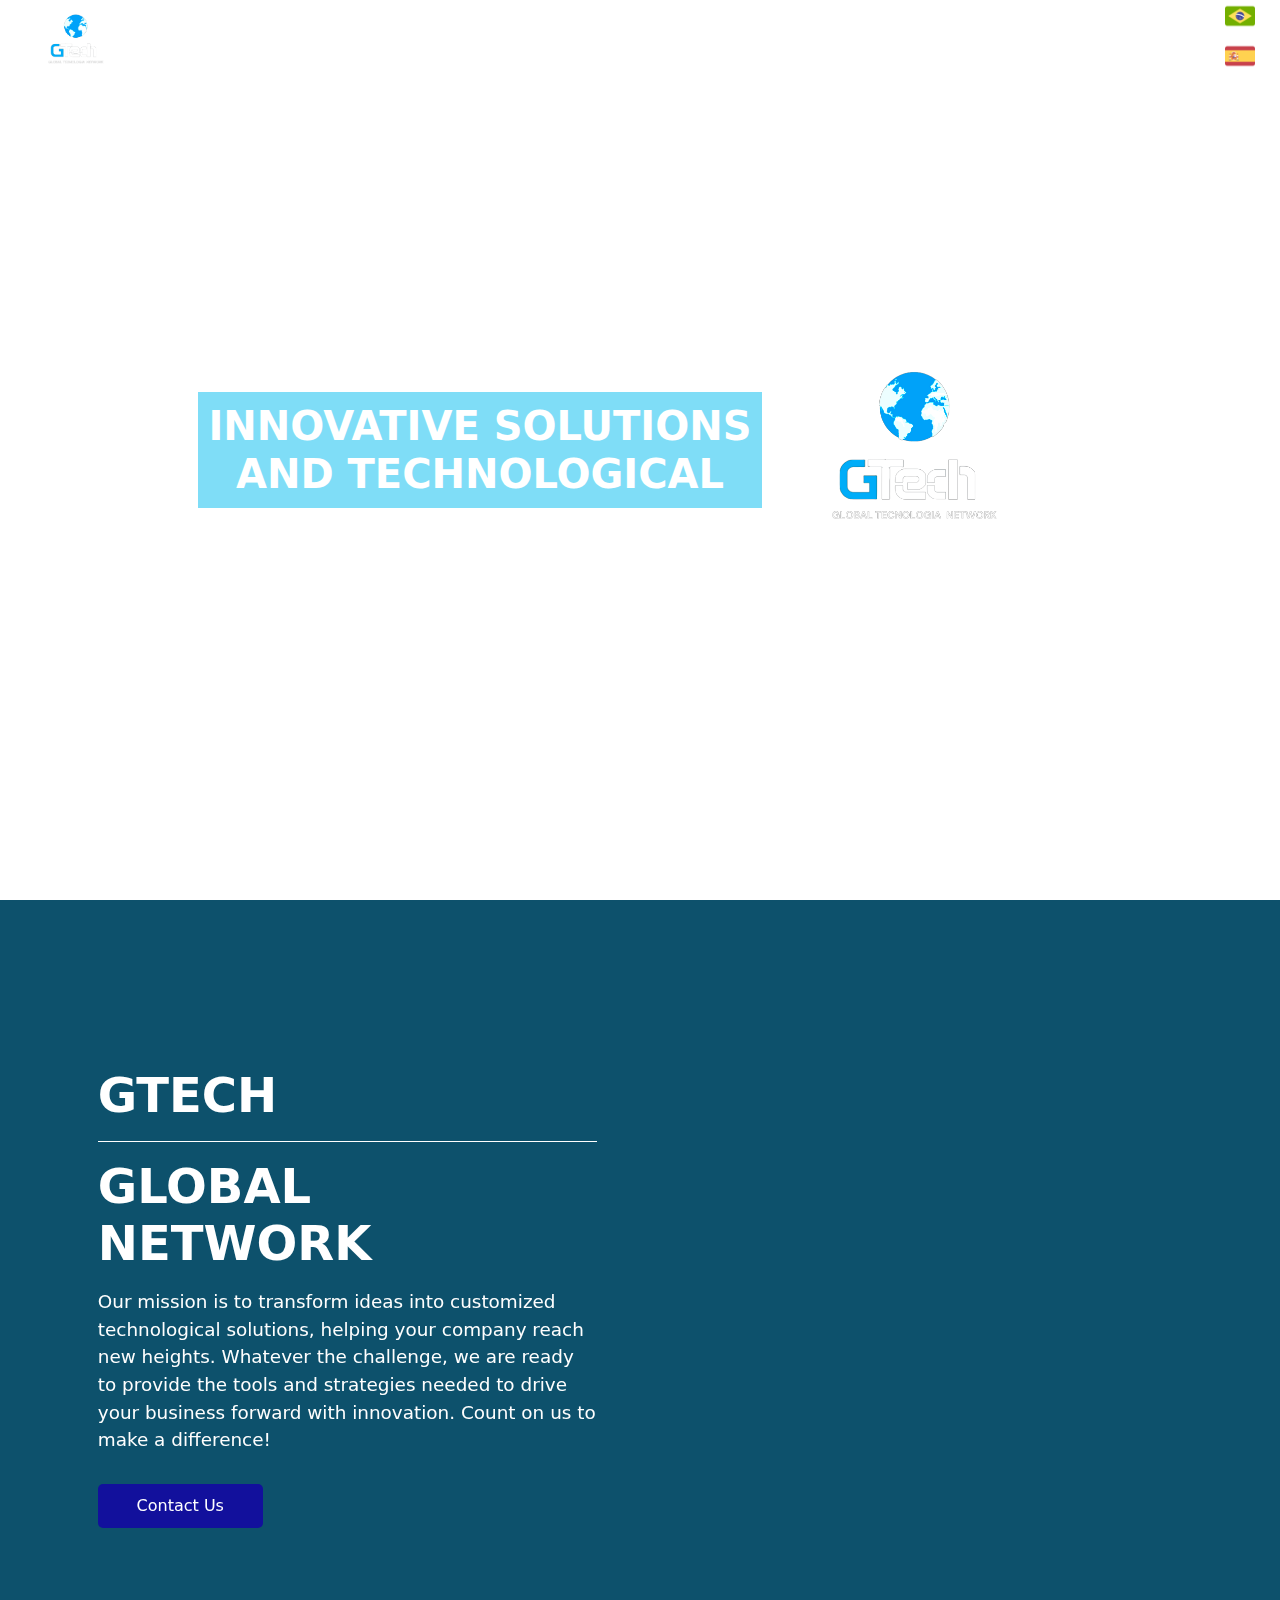
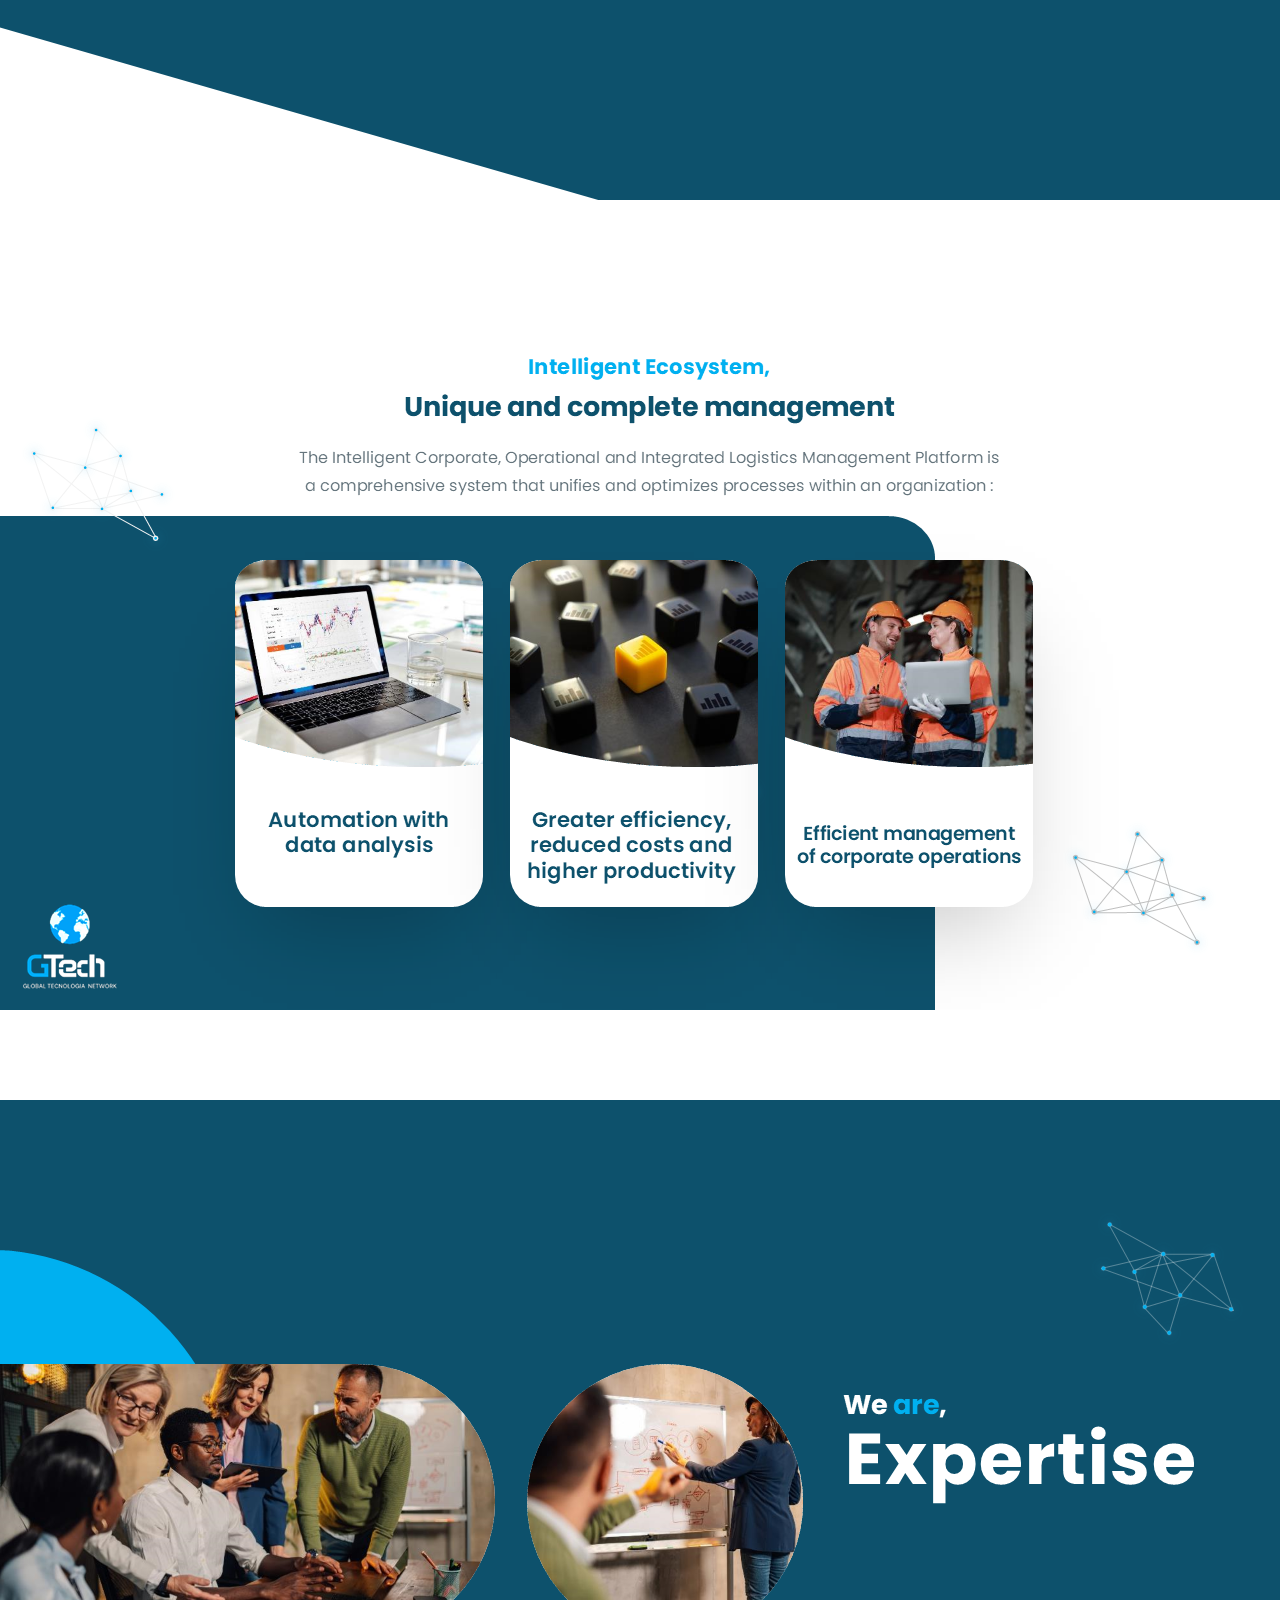
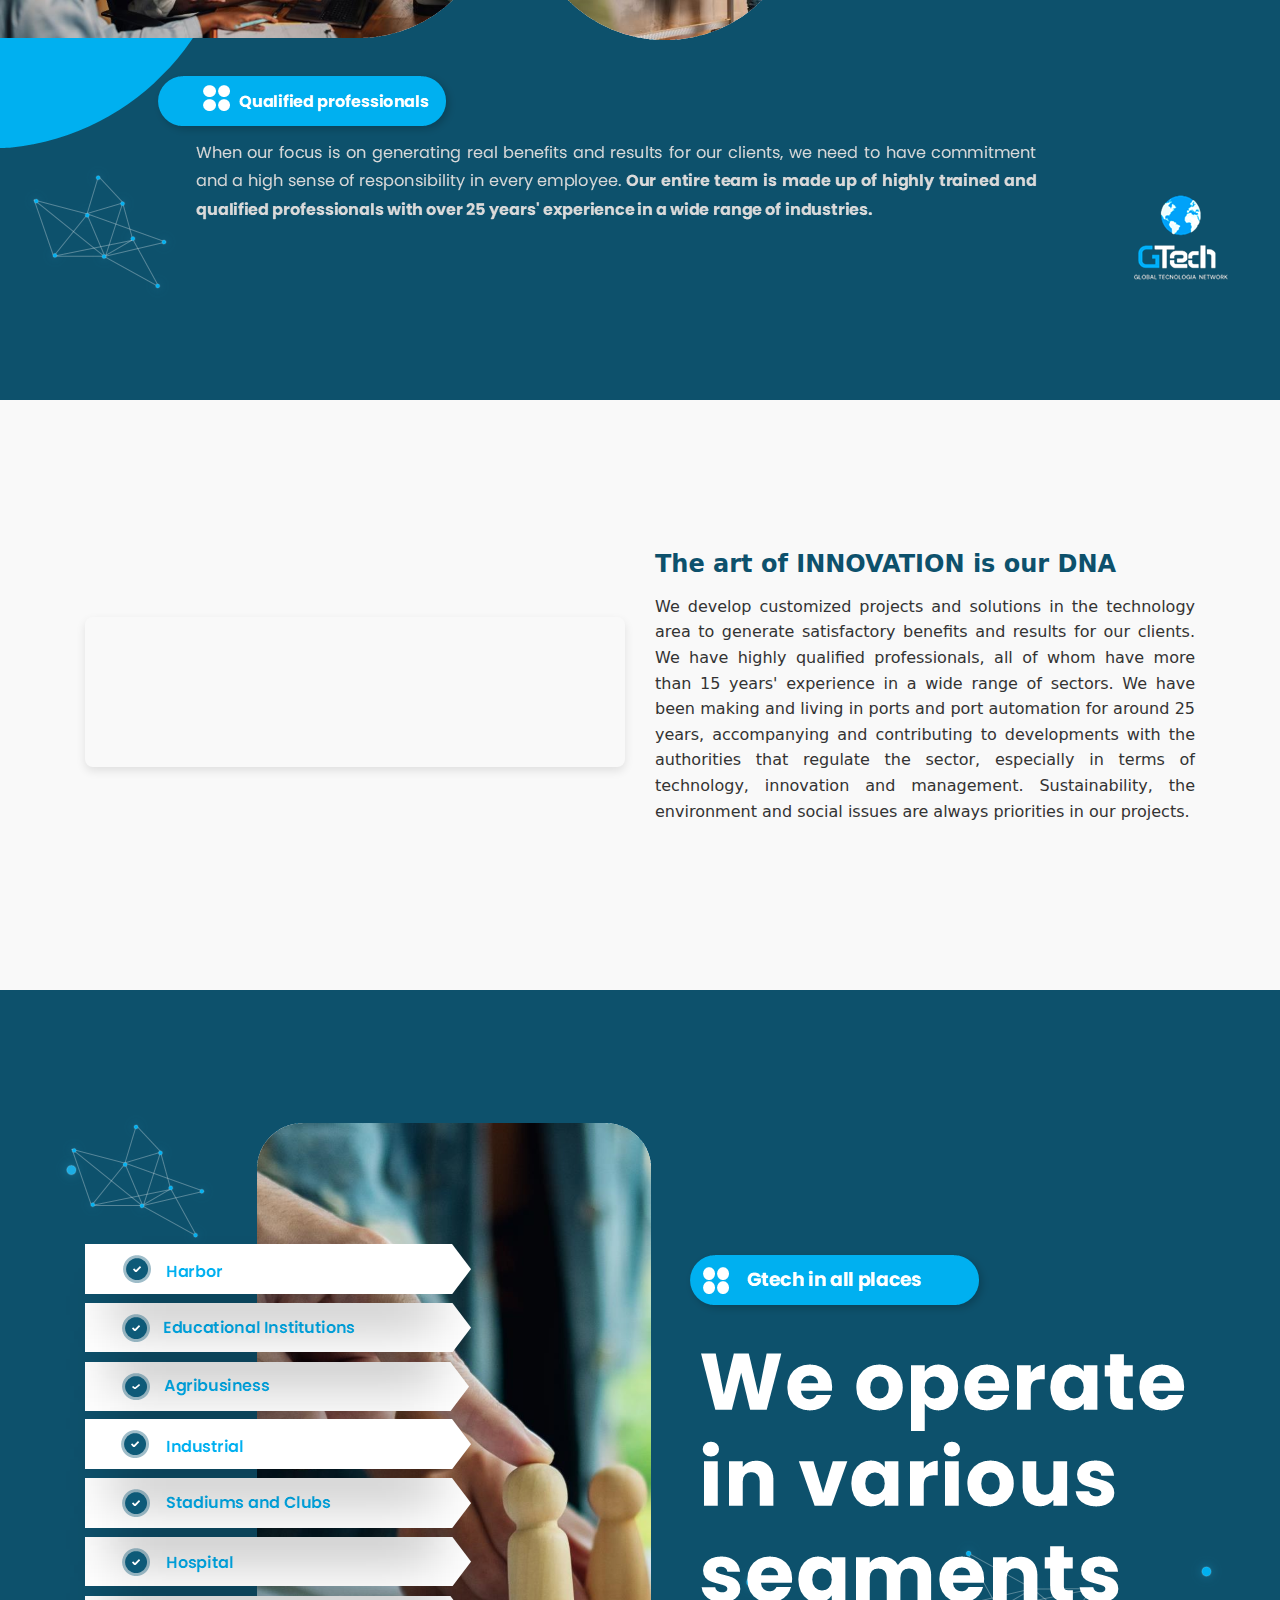
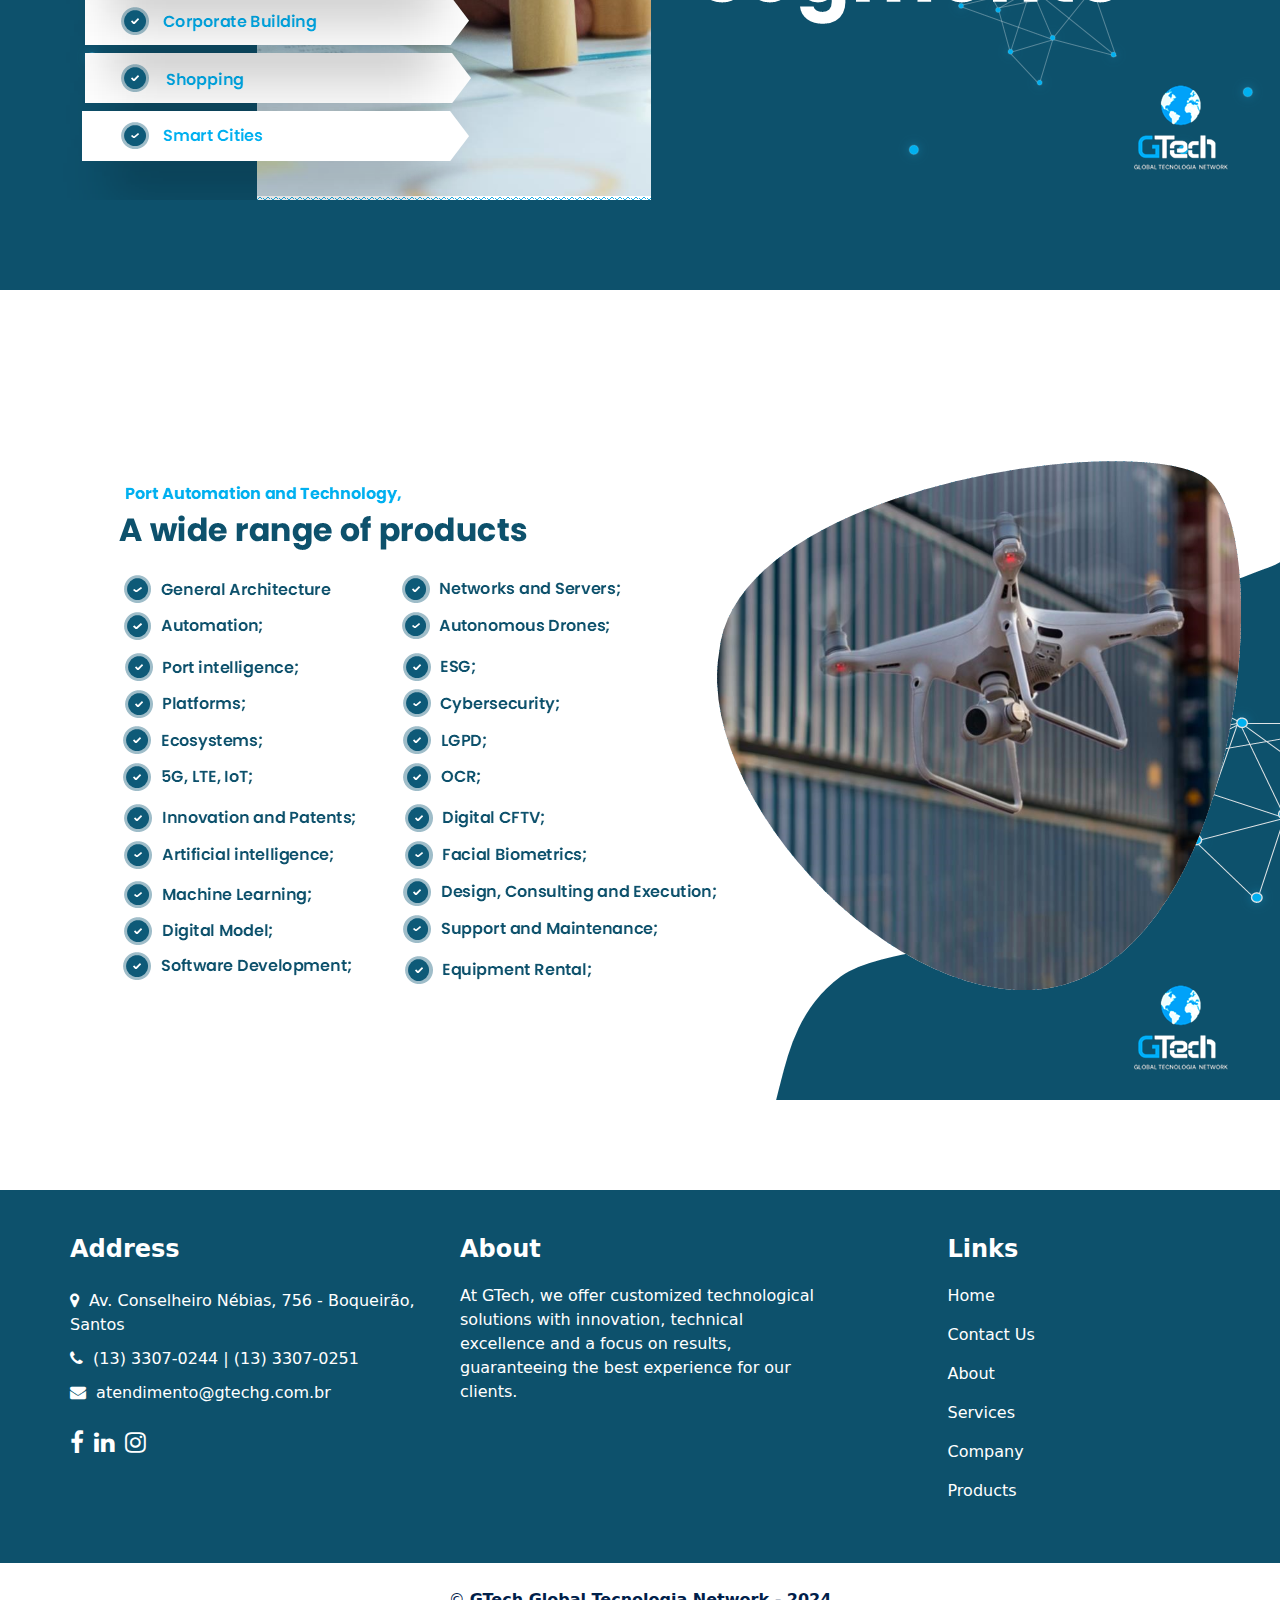
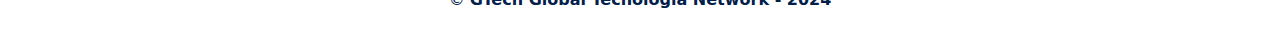
==== english.html @ e260bdde "alteraçoes" ====
<!DOCTYPE html>
<html lang="pt-br">

<head>

  <meta charset="utf-8" />
  <meta http-equiv="X-UA-Compatible" content="IE=edge" />

  <meta name="viewport" content="width=device-width, initial-scale=1, shrink-to-fit=no" />
  <meta name="keywords" content="" />
  <meta name="description" content="" />
  <meta name="author" content="" />
  <link rel="shortcut icon" href="images/favicongtech.png" type="">

  <title>GTECH - Global Netwrok </title>

  <link rel="stylesheet" type="text/css" href="css/bootstrap.css" />
  <link href="https://fonts.googleapis.com/css2?family=Roboto:wght@400;500;700;900&display=swap" rel="stylesheet">
  <link rel="stylesheet" type="text/css" href="https://cdnjs.cloudflare.com/ajax/libs/OwlCarousel2/2.3.4/assets/owl.carousel.min.css" />
  <link href="css/font-awesome.min.css" rel="stylesheet" />
  <link href="css/style-english.css" rel="stylesheet" />
  <link href="css/responsive.css" rel="stylesheet" />

</head>

<body>

  <!-- header section starts -->
<!-- end header section -->

<!-- Nova Section: Video Background -->
<section class="video_section">
  <div class="video_background">
    <!-- Aqui ficará o vídeo de fundo -->
    <video autoplay muted loop id="background-video">
      <source src="./images/back.mp4" type="video/mp4">
    </video>
  </div>
  
  <div class="content">
    <h1>INNOVATIVE SOLUTIONS <br>AND TECHNOLOGICAL</h1>
    <img src="./images/logo.png" alt="GTech" class="section-image">
  </div>
</section>

  <div class="hero_area">

    <div class="hero_bg_box">
      <div class="bg_img_box">
        <img src="./images/fundo.png" alt="">
      </div>
    </div>

    <!-- header section strats -->
    <header class="header_section">
      <div class="container-fluid">
        <nav class="navbar navbar-expand-lg custom_nav-container ">
          <a class="navbar-brand" href="index.html">
            <span>
              <img src="./images/logo.png" alt="">
            </span>
          </a>

          <button class="navbar-toggler" type="button" data-toggle="collapse" data-target="#navbarSupportedContent" aria-controls="navbarSupportedContent" aria-expanded="false" aria-label="Toggle navigation">
            <span class=""> </span>
          </button>

          <div class="collapse navbar-collapse" id="navbarSupportedContent">
            <ul class="navbar-nav">
              <li class="nav-item active">
                <a class="nav-link" href="#fale_section">Contact Us</a>
              </li>
              <li class="nav-item active">
                <a class="nav-link" href="#service_section">Services</a>
              </li>
              <li class="nav-item active">
                <a class="nav-link" href="#about_section"> About</a>
              </li>
              <li class="nav-item active">
                <a class="nav-link" href="#diferencial">Company</a>
              </li>
              <li class="nav-item active">
                <a class="nav-link" href="#produtos">Products</a>
              </li>
            </ul>

            <div class="language-switch">
              <a href="./index.html">
                <img src="./images/brazil.png" alt="English" class="flag">
              </a>
              <a href="./spain.html">
                <img src="./images/spain-flag.png" alt="Español" class="flag">
              </a>
            </div>

          </div>
        </nav>
      </div>
    </header>
    <!-- end header section -->
    <!-- slider section -->
    <section class="slider_section" id="fale_section">
      <div id="customCarousel1" class="carousel slide" data-ride="carousel">
        <div class="carousel-inner">
          <div class="carousel-item active">
            <div class="container ">
              <div class="row">
                <div class="col-md-6 ">
                  <div class="detail-box">
                    <h1>
                      GTECH <br> <hr>
                      Global Network
                    </h1>
                    <p id="sobre_empresa">
                        Our mission is to transform ideas into customized technological solutions, helping your company reach new heights. Whatever the challenge, we are ready to provide the tools and strategies needed to drive your business forward with innovation. Count on us to make a difference!
                    </p>
                    <div class="btn-box">
                      <a href="https://wa.link/zxw1xa" class="btn1">
                        Contact Us
                      </a>
                    </div>
                  </div>
                </div>
                <div class="col-md-6">
                  <div class="img-box">
                    <img src="./images/porto.png" alt="">
                  </div>
                </div>
              </div>
            </div>
          </div>
        </div>
      </div>

    </section>
    <!-- end slider section -->
  </div>


  <!-- service section -->

  <section class="service_section layout_padding" id="service_section">
    <div class="service_container" id="service_container">
      <div class="container ">
      
      </div>
    </div>
  </section>

  <!-- end service section -->


  <!-- about section -->

  <section class="about_section layout_padding" id="about_section">
    <div class="container">

    </div>
  </section>

  <!-- end about section -->

  <!-- why section -->
<!-- 
  <section class="why_section layout_padding" id="diferencial">
    <div class="container">
      <div class="heading_container heading_center">
        <h2>
          Diferenciais da Nossa <span>Empresa</span>
        </h2>
      </div>
      <div class="why_container">
        <div class="box">
          <div class="img-box">
            <img src="./images/w1.png" alt="">
          </div>
          <div class="detail-box">
            <h5>
              Expertise em Gerenciamento
            </h5>
            <p>
              Na Gtech, nosso foco é a excelência em gerenciamento de projetos. Com anos de experiência, 
              garantimos que cada etapa do processo seja realizada com eficiência, 
              alcançando resultados assertivos e entregas pontuais para o sucesso dos nossos clientes.
            </p>
          </div>
        </div>
        <div class="box">
          <div class="img-box">
            <img src="./images/w2.png" alt="">
          </div>
          <div class="detail-box">
            <h5>
              Segurança nos Dados
            </h5>
            <p>
              A proteção das informações é uma prioridade em todos os nossos serviços. Utilizamos as mais avançadas tecnologias e práticas de segurança, garantindo a integridade e a confidencialidade dos dados dos nossos clientes, sempre em conformidade com as regulamentações de privacidade.
            </p>
          </div>
        </div>
        <div class="box">
          <div class="img-box">
            <img src="./images/w3.png" alt="">
          </div>
          <div class="detail-box">
            <h5>
              Escalabilidade Garantida

            </h5>
            <p>
              Nossas soluções são desenvolvidas com foco no crescimento do seu negócio. Oferecemos infraestrutura robusta e escalável, permitindo que sua empresa se adapte rapidamente às mudanças e cresça de forma segura e eficiente, sem comprometer a performance.
            </p>
          </div>
        </div>
        <div class="box">
          <div class="img-box">
            <img src="./images/w4.png" alt="">
          </div>
          <div class="detail-box">
            <h5>
              Equipe de Consultores Capacitados
            </h5>
            <p>
              Contamos com uma equipe de consultores altamente qualificados, 
              especialistas em diversas áreas de tecnologia e inovação. 
              Estamos preparados para oferecer as melhores orientações e estratégias personalizadas para atender às necessidades específicas do seu negócio.
             </p>
          </div>
        </div>
      </div>
    </div>
  </section> -->

  <section class="grid_section" id="diferencial">
    <div class="container">
      <div class="grid">
        <!-- Coluna 1: Vídeo -->
        <div class="grid_item video">
          <video autoplay muted loop>
            <source src="./images/porto1_semaudio.mp4" type="video/mp4">
            Seu navegador não suporta vídeos.
          </video>
        </div>
        
        <!-- Coluna 2: Texto -->
        <div class="grid_item texto">
          <h2>The art of INNOVATION is our DNA</h2>
          <p class="desktop-text">
            We develop customized projects and solutions in the technology area to 
            generate satisfactory benefits and results for our clients. 
            We have highly qualified professionals, all of whom have more than 15 years' 
            experience in a wide range of sectors. We have been making and living in ports and 
            port automation for around 25 years, accompanying and contributing to developments 
            with the authorities that regulate the sector, especially in terms of technology, 
            innovation and management. Sustainability, the environment and social issues are always priorities in our projects.
          </p>
          <div class="mobile-text">
            <p>Desenvolvemos projetos e soluções customizadas na área de tecnologia para gerar benefícios e resultados satisfatórios para nossos clientes. </p>
            <p>Fazemos e vivemos porto e automação portuária há cerca de 25 anos acompanhando e contribuindo com as autoridades que regulamentam o setor para a evolução, 
              principalmente em tecnologia, inovação e gestão.</p>
          </div>
        </div>
      </div>
    </div>
  </section>
  

  <!-- end why section -->

  <!-- team section -->
  <section class="team_section layout_padding" id="produtos">
    <div class="container-fluid">
      

    </div>
  </section>
  <!-- end team section -->


  <!-- client section -->

  <section class="client_section layout_padding">
    <div class="container">
      
    </div>
  </section>

  <!-- end client section -->


  <!-- info section -->

  <section class="info_section layout_padding2">
    <div class="container">
      <div class="row">
        <div class="col-md-6 col-lg-4 info_col">
          <div class="info_contact">
            <h4>
              Address
            </h4>
            <div class="contact_link_box">
                <a>
                <i class="fa fa-map-marker" aria-hidden="true"></i>
                <span>
                  Av. Conselheiro Nébias, 756 - Boqueirão, Santos
                </span>
                </a>
                <a>
                <i class="fa fa-phone" aria-hidden="true"></i>
                <span>
                  (13) 3307-0244 | (13) 3307-0251
                </span>
                </a>
                <a href="mailto:atendimento@gtechg.com.br">
                <i class="fa fa-envelope" aria-hidden="true"></i>
                <span>
                  atendimento@gtechg.com.br
                </span>
                </a>
            </div>
          </div>
          <div class="info_social">
            <a href="https://m.facebook.com/GtechTecnologia2021">
              <i class="fa fa-facebook" aria-hidden="true"></i>
            </a>
            <a href="https://br.linkedin.com/in/gtech-global-teconologia-network-943344203">
              <i class="fa fa-linkedin" aria-hidden="true"></i>
            </a>
            <a href="">
              <i class="fa fa-instagram" aria-hidden="true"></i>
            </a>
          </div>
        </div>
        <div class="col-md-6 col-lg-4 info_col">
          <div class="info_detail">
            <h4>
              About
            </h4>
            <p>
                At GTech, we offer customized technological solutions with innovation, technical excellence and a focus on results, guaranteeing the best experience for our clients.
            </p>
          </div>
        </div>
        <div class="col-md-6 col-lg-2 mx-auto info_col">
          <div class="info_link_box">
            <h4>
              Links
            </h4>
            <div class="info_links">
              <a class="active" href="">
                Home
              </a>
              <a class="" href="#fale_section">
                Contact Us
              </a>
              <a class="" href="#about_section">
                About
              </a>
              <a class="" href="#service_section">
                Services
              </a>
              <a class="" href="#diferencial">
                Company
              </a>
              <a class="" href="#produtos">
                Products
              </a>
            </div>
          </div>
        </div>
      </div>
    </div>
  </section>

  <!-- end info section -->

  <!-- footer section -->
  <section class="footer_section">
    <div class="container">
      <p>
        &copy; <b>GTech Global Tecnologia Network - 2024</b>
      </p>
    </div>
  </section>

  <script type="text/javascript" src="js/jquery-3.4.1.min.js"></script>
  <script src="https://cdn.jsdelivr.net/npm/popper.js@1.16.0/dist/umd/popper.min.js" integrity="sha384-Q6E9RHvbIyZFJoft+2mJbHaEWldlvI9IOYy5n3zV9zzTtmI3UksdQRVvoxMfooAo" crossorigin="anonymous">
  </script>
  <script type="text/javascript" src="js/bootstrap.js"></script>
  <script type="text/javascript" src="https://cdnjs.cloudflare.com/ajax/libs/OwlCarousel2/2.3.4/owl.carousel.min.js">
  </script>
  <script type="text/javascript" src="js/custom.js"></script>
  <script src="https://maps.googleapis.com/maps/api/js?key=AIzaSyCh39n5U-4IoWpsVGUHWdqB6puEkhRLdmI&callback=myMap">
  </script>

<script>
  document.addEventListener("DOMContentLoaded", function () {
    const header = document.querySelector(".header_section");
    const videoSection = document.querySelector(".video_section");

    window.addEventListener("scroll", function () {
      const videoBottom = videoSection.offsetTop + videoSection.offsetHeight;
      const scrollPosition = window.scrollY;

      if (scrollPosition > videoBottom) {
        header.classList.add("scrolled"); // Adiciona fundo azul
      } else {
        header.classList.remove("scrolled"); // Retorna para o fundo transparente
      }
    });
  });
</script>


</body>

</html>
---- css/style-english.css ----
* {
    scroll-behavior: smooth;
  }
  
  hr{
    border-color: white;
  }
  
  #sobre_empresa{
    font-size: 115%;
  }
  
  .why_section .box {
    display: flex;
    align-items: center;
    margin-bottom: 30px;
  }
  
  .why_section .img-box {
    flex: 1;
    padding-right: 20px;
    display: flex;
    justify-content: center;
    align-items: center;
  }
  
  .why_section .img-box img {
    width: 150px; /* Defina um tamanho fixo para as imagens */
    height: 150px; /* Mesma altura para manter proporção */
    border-radius: 50%; /* Mantém as imagens circulares */
    object-fit: cover; /* Garante que a imagem seja cortada proporcionalmente no círculo */
  }
  
  .why_section .detail-box {
    flex: 2; /* O texto ocupa mais espaço que a imagem */
  }
  
  .why_section .box:nth-child(even) {
    flex-direction: row-reverse; /* Inverte a posição para itens pares */
  }
  
  @media (max-width: 768px) {
    .why_section .box {
        flex-direction: column;
        text-align: center;
    }
    
    .why_section .box:nth-child(even) {
        flex-direction: column; /* Remove a inversão no mobile */
    }
  
    .why_section .img-box {
        padding-right: 0;
        margin-bottom: 20px;
    }
  }
  
  
  .client_section {
    background-image: url('https://felipegigante.github.io/Site-Gtech/images/english/Slide5.PNG');
    background-size: contain;
    background-position: center;
    background-repeat: no-repeat;
    width: 100%;
    height: 100vh; /* Ajuste a altura conforme necessário */
    display: flex;
    justify-content: center;
    align-items: center;
  }
  
  .about_section {
    background-image: url('https://felipegigante.github.io/Site-Gtech/images/english/Slide2.PNG');
    background-size: contain;
    background-position: center;
    background-repeat: no-repeat;
    width: 100%;
    height: 100vh; /* Ajuste a altura conforme necessário */
    display: flex;
    justify-content: center;
    align-items: center;
  }
  
  .service_section{
    background-image: url('https://felipegigante.github.io/Site-Gtech/images/english/Slide6.PNG');
    background-size: contain;
    background-position: center;
    background-repeat: no-repeat;
    width: 100%;
    height: 100vh; /* Ajuste a altura conforme necessário */
    display: flex;
    justify-content: center;
    align-items: center;
  }
  
  .team_section{
    background-image: url('https://felipegigante.github.io/Site-Gtech/images/english/Slide4.PNG');
    background-size: contain;
    background-position: center;
    background-repeat: no-repeat;
    width: 100%;
    height: 100vh; /* Ajuste a altura conforme necessário */
    display: flex;
    justify-content: center;
    align-items: center;
  }
  
  @media (max-width: 768px) {
    .client_section {
        height: 50vh; /* Ajuste a altura para dispositivos móveis, se necessário */
    }
    .about_section {
      height: 50vh; /* Ajuste a altura para dispositivos móveis, se necessário */
    }
    .service_section {
      height: 50vh; /* Ajuste a altura para dispositivos móveis, se necessário */
    }
    .team_section {
      height: 50vh; /* Ajuste a altura para dispositivos móveis, se necessário */
    }
    .img-box img{
      display: none
    }
  }
  
  
  @import url("https://fonts.googleapis.com/css2?family=Lato:wght@400;700&family=Open+Sans:wght@300;400;600;700&display=swap");
  body {
    font-family: system-ui, -apple-system, BlinkMacSystemFont, 'Segoe UI', Roboto, Oxygen, Ubuntu, Cantarell, 'Open Sans', 'Helvetica Neue', sans-serif;
    color: #0c0c0c;
    background-color: #ffffff;
    overflow-x: hidden;
    scroll-behavior: smooth;
  }
  
  .layout_padding {
    padding: 90px 0;
  }
  
  .layout_padding2 {
    padding: 75px 0;
  }
  
  .layout_padding2-top {
    padding-top: 75px;
  }
  
  .layout_padding2-bottom {
    padding-bottom: 75px;
  }
  
  .layout_padding-top {
    padding-top: 90px;
  }
  
  .layout_padding-bottom {
    padding-bottom: 90px;
  }
  
  .heading_container {
    display: -webkit-box;
    display: -ms-flexbox;
    display: flex;
    -webkit-box-orient: vertical;
    -webkit-box-direction: normal;
        -ms-flex-direction: column;
            flex-direction: column;
    -webkit-box-align: start;
        -ms-flex-align: start;
            align-items: flex-start;
  }
  
  .heading_container h2 {
    position: relative;
    font-weight: bold;
    margin-bottom: 0;
  }
  
  .heading_container h2 span {
    color: #00bbf0;
  }
  
  .heading_container p {
    margin-top: 10px;
    margin-bottom: 0;
  }
  
  .heading_container.heading_center {
    -webkit-box-align: center;
        -ms-flex-align: center;
            align-items: center;
    text-align: center;
  }
  
  a,
  a:hover,
  a:focus {
    text-decoration: none;
  }
  
  a:hover,
  a:focus {
    color: initial;
  }
  
  .btn,
  .btn:focus {
    outline: none !important;
    -webkit-box-shadow: none;
            box-shadow: none;
  }
  
  /*header section*/
  .hero_area {
    position: relative;
    min-height: 100vh;
    display: -webkit-box;
    display: -ms-flexbox;
    display: flex;
    -webkit-box-orient: vertical;
    -webkit-box-direction: normal;
        -ms-flex-direction: column;
            flex-direction: column;
  }
  
  .hero_area .hero_bg_box {
    position: absolute;
    top: 0;
    left: 0;
    width: 100%;
    height: 100%;
    display: -webkit-box;
    display: -ms-flexbox;
    display: flex;
    -webkit-box-pack: center;
        -ms-flex-pack: center;
            justify-content: center;
    -webkit-box-align: end;
        -ms-flex-align: end;
            align-items: flex-end;
    overflow: hidden;
    z-index: -1;
  }
  
  .hero_area .hero_bg_box .bg_img_box {
    min-width: 100%;
    min-height: 100%;
  }
  
  .hero_area .hero_bg_box img {
    min-width: 100%;
    min-height: 100%;
  }
  
  .sub_page .hero_area {
    min-height: auto;
    background: linear-gradient(130deg, #0D516C, #0D516C);
  }
  
  .sub_page .hero_area .hero_bg_box {
    display: none;
  }
  
  .header_section {
    padding: 15px 0;
  }
  
  .header_section .container-fluid {
    padding-right: 25px;
    padding-left: 25px;
  }
  
  /* Estilização das bandeirinhas */
  .language-switch {
    display: flex;
    flex-direction: column; /* Coloca as bandeiras uma em cima da outra */
    align-items: center;    /* Centraliza horizontalmente */
    margin-left: 20px;      /* Espaçamento da lista de navegação */
  }
  
  .language-switch .flag {
    width: 30px;      /* Define o tamanho das bandeiras */
    height: auto;     /* Mantém a proporção da imagem */
    margin-bottom: 10px; /* Espaçamento entre as bandeiras */
    cursor: pointer;  /* Indica que é clicável */
    transition: transform 0.3s ease;
  }
  
  .language-switch .flag:hover {
    transform: scale(1.1); /* Efeito de zoom ao passar o mouse */
  }
  
  
  .navbar-brand span {
    font-weight: bold;
    font-size: 24px;
    color: #ffffff;
  }
  
  .custom_nav-container {
    padding: 0;
  }
  
  .custom_nav-container .navbar-nav {
    margin-left: auto;
  }
  
  .custom_nav-container .navbar-nav .nav-item .nav-link {
    padding: 5px 20px;
    color: #ffffff;
    text-align: center;
    text-transform: uppercase;
    border-radius: 5px;
    -webkit-transition: all 0.3s;
    transition: all 0.3s;
  }
  
  .custom_nav-container .navbar-nav .nav-item:hover .nav-link, .custom_nav-container .navbar-nav .nav-item.active .nav-link {
    color: #00bbf0;
  }
  
  .custom_nav-container .navbar-nav .nav-item.active .nav-link {
    font-weight: 600;
  }
  
  .custom_nav-container .nav_search-btn {
    width: 35px;
    height: 35px;
    padding: 0;
    border: none;
    color: #ffffff;
  }
  
  .custom_nav-container .nav_search-btn:hover {
    color: #00bbf0;
  }
  
  .custom_nav-container .navbar-toggler {
    outline: none;
  }
  
  .custom_nav-container .navbar-toggler {
    padding: 0;
    width: 37px;
    height: 42px;
    -webkit-transition: all 0.3s;
    transition: all 0.3s;
  }
  
  .custom_nav-container .navbar-toggler span {
    display: block;
    width: 35px;
    height: 4px;
    background-color: #ffffff;
    margin: 7px 0;
    -webkit-transition: all 0.3s;
    transition: all 0.3s;
    position: relative;
    border-radius: 5px;
    transition: all 0.3s;
  }
  
  .custom_nav-container .navbar-toggler span::before, .custom_nav-container .navbar-toggler span::after {
    content: "";
    position: absolute;
    left: 0;
    height: 100%;
    width: 100%;
    background-color: #ffffff;
    top: -10px;
    border-radius: 5px;
    -webkit-transition: all 0.3s;
    transition: all 0.3s;
  }
  
  .custom_nav-container .navbar-toggler span::after {
    top: 10px;
  }
  
  .custom_nav-container .navbar-toggler[aria-expanded="true"] {
    -webkit-transform: rotate(360deg);
            transform: rotate(360deg);
  }
  
  .custom_nav-container .navbar-toggler[aria-expanded="true"] span {
    -webkit-transform: rotate(45deg);
            transform: rotate(45deg);
  }
  
  .custom_nav-container .navbar-toggler[aria-expanded="true"] span::before, .custom_nav-container .navbar-toggler[aria-expanded="true"] span::after {
    -webkit-transform: rotate(90deg);
            transform: rotate(90deg);
    top: 0;
  }
  
  /*end header section*/
  /* slider section */
  .slider_section {
    -webkit-box-flex: 1;
        -ms-flex: 1;
            flex: 1;
    display: -webkit-box;
    display: -ms-flexbox;
    display: flex;
    -webkit-box-align: center;
        -ms-flex-align: center;
            align-items: center;
    position: relative;
    padding: 45px 0 145px 0;
    scroll-behavior: smooth;
  }
  
  .slider_section .row {
    -webkit-box-align: center;
        -ms-flex-align: center;
            align-items: center;
  }
  
  .slider_section #customCarousel1 {
    width: 100%;
    position: unset;
  }
  
  .slider_section .detail-box {
    color: #0D516C;
    padding: 5%;
  }
  
  .slider_section .detail-box h1 {
    font-size: 3rem;
    font-weight: bold;
    text-transform: uppercase;
    margin-bottom: 15px;
    color: #ffffff;
  }
  
  .slider_section .detail-box p {
    color: #fefefe;
    font-size: 14px;
  }
  
  .slider_section .detail-box .btn-box {
    display: -webkit-box;
    display: -ms-flexbox;
    display: flex;
    margin: 0 -5px;
    margin-top: 25px;
  }
  
  .slider_section .detail-box .btn-box a {
    margin: 5px;
    text-align: center;
    width: 165px;
  }
  
  .slider_section .detail-box .btn-box .btn1 {
    display: inline-block;
    padding: 10px 15px;
    background-color: #12109c;
    color: #ffffff;
    border-radius: 5px;
    -webkit-transition: all 0.3s;
    transition: all 0.3s;
    border: none;
  }
  
  .slider_section .detail-box .btn-box .btn1:hover {
    background-color: #007fa4;
  }
  
  .slider_section .detail-box .btn-box .btn2 {
    display: inline-block;
    padding: 10px 15px;
    background-color: #000000;
    color: #ffffff;
    border-radius: 0;
    -webkit-transition: all 0.3s;
    transition: all 0.3s;
    border: none;
  }
  
  .slider_section .detail-box .btn-box .btn2:hover {
    background-color: black;
  }
  
  .slider_section .img-box {
    margin: 45px 0;
  }
  
  .slider_section .img-box img {
    width: 90%;
  }
  
  @-webkit-keyframes upDown {
    0% {
      -webkit-transform: translateY(-45px);
              transform: translateY(-45px);
    }
    50% {
      -webkit-transform: translateY(45px);
              transform: translateY(45px);
    }
    100% {
      -webkit-transform: translateY(-45px);
              transform: translateY(-45px);
    }
  }
  
  @keyframes upDown {
    0% {
      -webkit-transform: translateY(-45px);
              transform: translateY(-45px);
    }
    50% {
      -webkit-transform: translateY(45px);
              transform: translateY(45px);
    }
    100% {
      -webkit-transform: translateY(-45px);
              transform: translateY(-45px);
    }
  }
  
  .slider_section .carousel-indicators {
    position: unset;
    margin: 0;
    -webkit-box-pack: center;
        -ms-flex-pack: center;
            justify-content: center;
    -webkit-box-align: center;
        -ms-flex-align: center;
            align-items: center;
  }
  
  .slider_section .carousel-indicators li {
    background-color: #ffffff;
    width: 12px;
    height: 12px;
    border-radius: 100%;
    opacity: 1;
  }
  
  .slider_section .carousel-indicators li.active {
    width: 20px;
    height: 20px;
    background-color: #00bbf0;
  }
  
  .service_section {
    position: relative;
    scroll-behavior: smooth;
  }
  
  .service_section .box {
    display: -webkit-box;
    display: -ms-flexbox;
    display: flex;
    -webkit-box-orient: vertical;
    -webkit-box-direction: normal;
        -ms-flex-direction: column;
            flex-direction: column;
    -webkit-box-align: center;
        -ms-flex-align: center;
            align-items: center;
    text-align: center;
    margin-top: 45px;
    background-color: #f8f8f9;
    padding: 20px;
    border-radius: 5px;
  }
  
  .service_section .box .img-box {
    display: -webkit-box;
    display: -ms-flexbox;
    display: flex;
    -webkit-box-pack: center;
        -ms-flex-pack: center;
            justify-content: center;
    -webkit-box-align: start;
        -ms-flex-align: start;
            align-items: flex-start;
    width: 125px;
    min-width: 75px;
    height: 75px;
    margin-bottom: 15px;
  }
  
  .service_section .box .img-box img {
    max-width: 100%;
    max-height: 100%;
    -webkit-transition: all 0.3s;
    transition: all 0.3s;
  }
  
  .service_section .box .detail-box h5 {
    font-weight: bold;
    text-transform: uppercase;
  }
  
  .service_section .box .detail-box a {
    color: #0D516C;
    font-weight: 600;
  }
  
  .service_section .box .detail-box a:hover {
    color: #00bbf0;
  }
  
  .service_section .btn-box {
    display: -webkit-box;
    display: -ms-flexbox;
    display: flex;
    -webkit-box-pack: center;
        -ms-flex-pack: center;
            justify-content: center;
    margin-top: 45px;
  }
  
  .service_section .btn-box a {
    display: inline-block;
    padding: 10px 45px;
    background-color: #00bbf0;
    color: #ffffff;
    border-radius: 0;
    -webkit-transition: all 0.3s;
    transition: all 0.3s;
    border: none;
  }
  
  .service_section .btn-box a:hover {
    background-color: #007fa4;
  }
  
  .about_section {
    background-color: #0D516C;
    color: #ffffff;
  }
  
  .about_section .heading_container {
    margin-bottom: 45px;
  }
  
  .about_section .row {
    -webkit-box-align: center;
        -ms-flex-align: center;
            align-items: center;
  }
  
  .about_section .img-box img {
    max-width: 100%;
  }
  
  .about_section .detail-box h3 {
    font-weight: bold;
  }
  
  .about_section .detail-box p {
    margin-top: 15px;
  }
  
  .about_section .detail-box a {
    display: inline-block;
    padding: 10px 45px;
    background-color: #00bbf0;
    color: #ffffff;
    border-radius: 0px;
    -webkit-transition: all 0.3s;
    transition: all 0.3s;
    border: none;
    margin-top: 15px;
  }
  
  .about_section .detail-box a:hover {
    background-color: #007fa4;
  }
  
  .why_section {
    padding: 60px 0;
    background-color: #f8f9fa; /* Cor de fundo sutil para destacar a seção */
  }
  
  .why_section .container {
    max-width: 1200px; /* Limita a largura do conteúdo */
    margin: 0 auto; /* Centraliza a caixa no meio da tela */
    padding: 40px;
    background-color: #ffffff; /* Fundo branco para o conteúdo da caixa */
    border-radius: 10px; /* Borda arredondada para um visual moderno */
    box-shadow: 0 4px 8px rgba(0, 0, 0, 0.1); /* Sombra leve para destacar a caixa */
  }
  
  .why_section .box {
    display: flex;
    align-items: center;
    justify-content: space-between; /* Distribui uniformemente os itens */
    margin-bottom: 30px;
    width: 100%; /* Garante que as boxes ocupem toda a largura disponível */
    padding: 20px; /* Espaçamento interno */
    border-bottom: 1px solid #e0e0e0; /* Linha sutil entre os itens */
  }
  
  .why_section .img-box {
    flex: 1;
    display: flex;
    justify-content: center;
    align-items: center;
    padding-right: 20px;
  }
  
  .why_section .img-box img {
    width: 150px;
    height: 150px;
    border-radius: 50%;
    object-fit: contain;
  }
  
  .why_section .detail-box {
    flex: 2;
    padding: 0 15px;
    text-align: left;
  }
  
  .why_section .box:nth-child(even) {
    flex-direction: row-reverse;
  }
  
  @media (max-width: 768px) {
    .why_section .box {
        flex-direction: column;
        text-align: center;
    }
    
    .why_section .box:nth-child(even) {
        flex-direction: column;
    }
  
    .why_section .img-box img {
        width: 100px;
        height: 100px;
    }
  
    .why_section .detail-box {
        text-align: center;
    }
  }
  
  
  /*team section */
  .team_section {
    text-align: center;
    background-color: #0D516C;
    color: #ffffff;
  }
  
  .team_section .heading_container {
    -webkit-box-pack: center;
        -ms-flex-pack: center;
            justify-content: center;
  }
  
  .team_section .team_container {
    padding: 0 15px;
  }
  
  .team_section .team_container .box {
    padding: 35px 0 0 0;
    border-radius: 5px;
    overflow: hidden;
    -webkit-transition: all .1s;
    transition: all .1s;
    margin-top: 45px;
    background: -webkit-gradient(linear, left top, left bottom, from(#002759), to(#002b64));
    background: linear-gradient(to bottom, #002759, #002b64);
  }
  
  .team_section .team_container .box .img-box {
    display: -webkit-box;
    display: -ms-flexbox;
    display: flex;
    -webkit-box-pack: center;
        -ms-flex-pack: center;
            justify-content: center;
    -webkit-box-align: center;
        -ms-flex-align: center;
            align-items: center;
  }
  
  .team_section .team_container .box .img-box img {
    width: 120px;
    border-radius: 100%;
    border: 5px solid #ffffff;
  }
  
  .team_section .team_container .box .detail-box {
    margin: 25px 0;
  }
  
  .team_section .team_container .box .detail-box h5 {
    color: #00bbf0;
    font-weight: 600;
    position: relative;
  }
  
  .team_section .team_container .box .social_box {
    padding: 10px 45px 20px 45px;
    display: -webkit-box;
    display: -ms-flexbox;
    display: flex;
    -webkit-box-pack: justify;
        -ms-flex-pack: justify;
            justify-content: space-between;
  }
  
  .team_section .team_container .box .social_box a {
    color: #ffffff;
    font-size: 22px;
  }
  
  .team_section .team_container .box .social_box a:hover {
    color: #00bbf0;
  }
  
  /*team section end*/
  /* client section start */
  .client_section .heading_container {
    margin-bottom: 30px;
    background-image: url("https://felipegigante.github.io/Site-Gtech/images/english/Slide5.PNG");
  }
  
  .client_section .box {
    display: -webkit-box;
    display: -ms-flexbox;
    display: flex;
    -webkit-box-orient: vertical;
    -webkit-box-direction: normal;
        -ms-flex-direction: column;
            flex-direction: column;
    margin: 15px;
  }
  
  .client_section .box .img-box {
    position: relative;
    display: -webkit-box;
    display: -ms-flexbox;
    display: flex;
    -webkit-box-pack: center;
        -ms-flex-pack: center;
            justify-content: center;
    -webkit-box-align: center;
        -ms-flex-align: center;
            align-items: center;
    width: 100px;
    margin-bottom: -50px;
    margin-left: 25px;
    position: relative;
  }
  
  .client_section .box .img-box img {
    border-radius: 100%;
  }
  
  .client_section .box .client_id {
    display: -webkit-box;
    display: -ms-flexbox;
    display: flex;
    -webkit-box-pack: justify;
        -ms-flex-pack: justify;
            justify-content: space-between;
  }
  
  .client_section .box .client_id .client_info h6 {
    font-weight: 600;
    margin-bottom: 5px;
  }
  
  .client_section .box .client_id .client_info p {
    margin-bottom: 0;
    font-size: 15px;
    font-size: 14px;
    margin-bottom: 10px;
  }
  
  .client_section .box .detail-box {
    background-color: #ffffff;
    -webkit-box-shadow: 0 0 15px 0 rgba(0, 0, 0, 0.15);
            box-shadow: 0 0 15px 0 rgba(0, 0, 0, 0.15);
    padding: 75px 25px 25px 25px;
  }
  
  .client_section .box .detail-box i {
    color: #0D516C;
    margin-bottom: 10px;
  }
  
  .client_section .owl-carousel .owl-nav {
    display: -webkit-box;
    display: -ms-flexbox;
    display: flex;
    -webkit-box-pack: center;
        -ms-flex-pack: center;
            justify-content: center;
    margin-top: 45px;
  }
  
  .client_section .owl-carousel .owl-nav .owl-prev,
  .client_section .owl-carousel .owl-nav .owl-next {
    width: 55px;
    height: 55px;
    background-color: #ffffff;
    color: #000000;
    outline: none;
    bottom: 0px;
    font-size: 24px;
    -webkit-box-shadow: 0 0 5px 0 rgba(0, 0, 0, 0.25);
            box-shadow: 0 0 5px 0 rgba(0, 0, 0, 0.25);
  }
  
  .client_section .owl-carousel .owl-nav .owl-prev:hover,
  .client_section .owl-carousel .owl-nav .owl-next:hover {
    color: #0D516C;
  }
  
  /* client section end */
  .info_section {
    background-color: #0D516C;
    color: #ffffff;
    padding: 45px 0 15px 0;
  }
  
  .info_section h4 {
    font-weight: 600;
    margin-bottom: 20px;
  }
  
  .info_section .info_col {
    margin-bottom: 30px;
  }
  
  .info_section .info_contact .contact_link_box {
    display: -webkit-box;
    display: -ms-flexbox;
    display: flex;
    -webkit-box-orient: vertical;
    -webkit-box-direction: normal;
        -ms-flex-direction: column;
            flex-direction: column;
  }
  
  .info_section .info_contact .contact_link_box a {
    margin: 5px 0;
    color: #ffffff;
  }
  
  .info_section .info_contact .contact_link_box a i {
    margin-right: 5px;
  }
  
  .info_section .info_contact .contact_link_box a:hover {
    color: #00bbf0;
  }
  
  .info_section .info_social {
    display: -webkit-box;
    display: -ms-flexbox;
    display: flex;
    margin-top: 20px;
    margin-bottom: 10px;
  }
  
  .info_section .info_social a {
    display: -webkit-box;
    display: -ms-flexbox;
    display: flex;
    -webkit-box-pack: center;
        -ms-flex-pack: center;
            justify-content: center;
    -webkit-box-align: center;
        -ms-flex-align: center;
            align-items: center;
    color: #ffffff;
    border-radius: 100%;
    margin-right: 10px;
    font-size: 24px;
  }
  
  .info_section .info_social a:hover {
    color: #00bbf0;
  }
  
  .info_section .info_links {
    display: -webkit-box;
    display: -ms-flexbox;
    display: flex;
    -webkit-box-orient: vertical;
    -webkit-box-direction: normal;
        -ms-flex-direction: column;
            flex-direction: column;
    -ms-flex-wrap: wrap;
        flex-wrap: wrap;
  }
  
  .info_section .info_links a {
    display: -webkit-box;
    display: -ms-flexbox;
    display: flex;
    -webkit-box-align: center;
        -ms-flex-align: center;
            align-items: center;
    margin-bottom: 15px;
    color: #ffffff;
  }
  
  .info_section .info_links a:hover {
    color: #00bbf0;
  }
  
  .info_section form input {
    border: none;
    border-bottom: 1px solid #ffffff;
    background-color: transparent;
    width: 100%;
    height: 45px;
    color: #ffffff;
    outline: none;
  }
  
  .info_section form input::-webkit-input-placeholder {
    color: #ffffff;
  }
  
  .info_section form input:-ms-input-placeholder {
    color: #ffffff;
  }
  
  .info_section form input::-ms-input-placeholder {
    color: #ffffff;
  }
  
  .info_section form input::placeholder {
    color: #ffffff;
  }
  
  .info_section form button {
    width: 100%;
    text-align: center;
    display: inline-block;
    padding: 10px 55px;
    background-color: #00bbf0;
    color: #ffffff;
    border-radius: 0;
    -webkit-transition: all 0.3s;
    transition: all 0.3s;
    border: none;
    margin-top: 15px;
  }
  
  .info_section form button:hover {
    background-color: #007fa4;
  }
  
  /* footer section*/
  .footer_section {
    position: relative;
    background-color: #ffffff;
    text-align: center;
  }
  
  .footer_section p {
    color: #00204a;
    padding: 25px 0;
    margin: 0;
  }
  
  .footer_section p a {
    color: inherit;
  }
  /*# sourceMappingURL=style.css.map */
  
  /* Barra de Navegação */
  .header_section {
    position: fixed;
    font-size: 130%;
    top: 0;
    left: 0;
    width: 100%;
    z-index: 10;
    background-color: transparent; /* Fundo transparente escuro */
    padding: 0px 0;
    transition: background 0.3s ease;
  }
  
  .header_section.scrolled {
    background: #0D516C; /* Fundo azul ao rolar */
  }
  
  .custom_nav-container .navbar-nav .nav-item .nav-link {
    color: #ffffff !important; /* Cor branca para os links */
    font-size: 90%;
    padding: 15px 20px;
    font-weight: bold;
  }
  
  .custom_nav-container .navbar-nav .nav-item .nav-link:hover {
    color: #00bbf0 !important; /* Cor azul ao passar o mouse */
  }
  
  .custom_nav-container .navbar-brand img {
    width: 100px; /* Ajuste o tamanho do logo */
  }
  
  @media (max-width: 991px) {
    .header_section {
      padding: 5px 0;
      background-color: #0D516C;
    }
  
    .custom_nav-container .navbar-nav .nav-item .nav-link {
      font-size: 14px; /* Ajusta o tamanho da fonte em dispositivos móveis */
    }
  
    .custom_nav-container .navbar-toggler {
      border: none;
    }
  
    .custom_nav-container .navbar-toggler-icon {
      background-color: #ffffff; /* Toggler icon cor */
    }
  }
  
  /* Nova Section: Video Background */
  .video_section {
    position: relative;
    width: 100%;
    height: 100vh; /* 100% da altura da janela */
    display: flex;
    justify-content: center;
    align-items: center;/* Espaço para a barra de navegação fixa */
  }
  
  .video_section .video_background {
    position: absolute;
    top: 0;
    left: 0;
    width: 100%;
    height: 100%;
    z-index: -1; /* O vídeo ficará atrás do conteúdo */
  }
  
  #background-video {
    width: 100%;
    height: 100%;
    object-fit: cover; /* Garante que o vídeo cubra toda a área da seção */
  }
  
  .video_section .content {
    display: flex;
    align-items: center;
    justify-content: center;
    color: #ffffff;
    text-align: center;
  }
  
  .video_section .section-image {
    width: 300px;
    height: auto;
    margin-right: 20px; /* Espaçamento entre a imagem e o texto */
    border-radius: 8px;
  }
  
  .video_section h1 {
    color: white;
    background-color: rgba(0, 187,240, 0.5);
    font-size: 40px;
    padding: 10px;
    font-weight: bold;
    margin: 0;
    text-transform: uppercase;
    opacity: 0; /* Inicialmente invisível */
    transform: translateX(-100%); /* Começa à esquerda */
    transition: transform 2s ease-out, opacity 2s ease-out; /* Transição suave */
  }
  
  .video_section h1.visible {
    opacity: 1; /* Torna o texto visível */
    transform: translateX(0); /* Move para a posição normal */
  }
  
  .video_section .content:hover .section-image {
    transform: scale(1.1); /* Efeito de zoom ao passar o mouse */
    transition: transform 0.3s ease;
  }
  
  /* Responsividade */
  @media (max-width: 768px) {
    .video_section .content {
      flex-direction: column; /* Em telas menores, a imagem e o texto ficam empilhados */
      text-align: center;
    }
  
    .video_section .section-image {
      margin-right: 0;
      margin-bottom: 20px; /* Adiciona margem inferior na versão mobile */
      width: 150px; /* Reduz o tamanho da imagem */
    }
  
    .video_section h1 {
      font-size: 2.5rem; /* Ajusta o tamanho do texto em telas menores */
    }
  }
  
  /* Container geral da seção */
  .grid_section {
    padding: 150px 70px; /* Aumenta o espaço interno da seção */
    background-color: #f9f9f9; /* Cor de fundo suave */
  }
  
  /* Centraliza o container */
  .container {
    max-width: 1200px; /* Largura máxima */
    margin: 0 auto; /* Centraliza o container horizontalmente */
  }
  
  /* Grid principal */
  .grid {
    display: grid;
    grid-template-columns: 1fr 1fr; /* Duas colunas iguais */
    gap: 30px; /* Espaço entre as colunas */
    align-items: center; /* Alinha itens verticalmente ao centro */
  }
  
  /* Estilo da coluna de vídeo */
  .grid_item.video video {
    width: 100%; /* O vídeo ocupa toda a largura da coluna */
    height: auto; /* Mantém a proporção do vídeo */
    border-radius: 8px; /* Borda arredondada */
    box-shadow: 0 4px 10px rgba(0, 0, 0, 0.1); /* Sombra leve */
  }
  
  /* Estilo da coluna de texto */
  .grid_item.texto {
    font-family: system-ui, -apple-system, BlinkMacSystemFont, 'Segoe UI', Roboto, Oxygen, Ubuntu, Cantarell, 'Open Sans', 'Helvetica Neue', sans-serif;
  }
  
  .grid_item.texto h2 {
    margin-bottom: 15px;
    font-size: 24px;
    color: #0D516C; /* Cor do título */
    font-weight: bold;
  }
  
  /* Texto desktop */
  .desktop-text {
    text-align: justify;
    font-size: 16px;
    line-height: 1.6;
    color: #333; /* Cor do texto */
  }
  
  /* Texto mobile */
  .mobile-text {
    display: none; /* Esconde por padrão */
  }
  
  .mobile-text p {
    font-size: 14px;
    line-height: 1.5;
    text-align: left; /* Alinhamento à esquerda no mobile */
    color: #333; /* Cor do texto */
  }
  
  /* Responsividade */
  @media (max-width: 768px) {
    .grid {
      grid-template-columns: 1fr; /* Alinha as colunas verticalmente no mobile */
    }
  
    .grid_item {
      margin-bottom: 20px; /* Espaçamento entre os itens no mobile */
    }
  
    .grid_item.video video {
      width: 120%; /* Torna o vídeo maior no mobile */
      margin-left: -10%; /* Centraliza visualmente */
    }
  
    .desktop-text {
      display: none; /* Esconde o texto completo no mobile */
    }
  
    .mobile-text {
      display: block; /* Mostra o texto dividido no mobile */
    }
  }
---- css/responsive.css ----
@media (max-width: 1300px) {}

@media (max-width: 1120px) {}

@media (max-width: 992px) {
  .hero_area {
    min-height: auto;
  }

  .hero_area {
    background: linear-gradient(130deg, #0D516C, #0D516C);
  }

  .hero_area .hero_bg_box {
    display: none;
  }

  .slider_section {
    padding: 45px 0 75px 0;
  }

  .custom_nav-container .navbar-nav {
    padding-top: 15px;
    align-items: center;
  }


  .custom_nav-container .navbar-nav .nav-item .nav-link {
    padding: 5px 25px;
    margin: 5px 0;
  }


}

@media (max-width: 768px) {
  .about_section .img-box {
    margin-bottom: 45px;
  }

}

@media (max-width: 576px) {
  .header_section .header_top .contact_nav a span {
    display: none;
  }


  .client_section .client_container {
    width: 100%;
  }

  .client_section .box {
    margin: 0;
  }

  .owl-nav {
    display: flex;
    justify-content: center;
    margin-top: 45px;
  }

  .client_section .owl-carousel .owl-nav .owl-prev,
  .client_section .owl-carousel .owl-nav .owl-next {
    position: unset;
    margin: 0 2.5px;
  }
}

@media (max-width: 480px) {
  .slider_section .detail-box h1 {
    font-size: 2rem;
  }

  .track_section form {
    flex-direction: column;
    align-items: flex-start;
  }

  .track_section form input {
    width: 100%;
  }

  .track_section form button {
    padding: 10px 60px;
    margin-top: 10px;
  }
}

@media (max-width: 420px) {
  .service_section .box {
    flex-direction: column;
  }

  .service_section .box .img-box {
    justify-content: flex-start;
    margin-bottom: 15px;
  }
}

@media (max-width: 376px) {}

@media (min-width: 1200px) {
  .container {
    max-width: 1170px;
  }
}
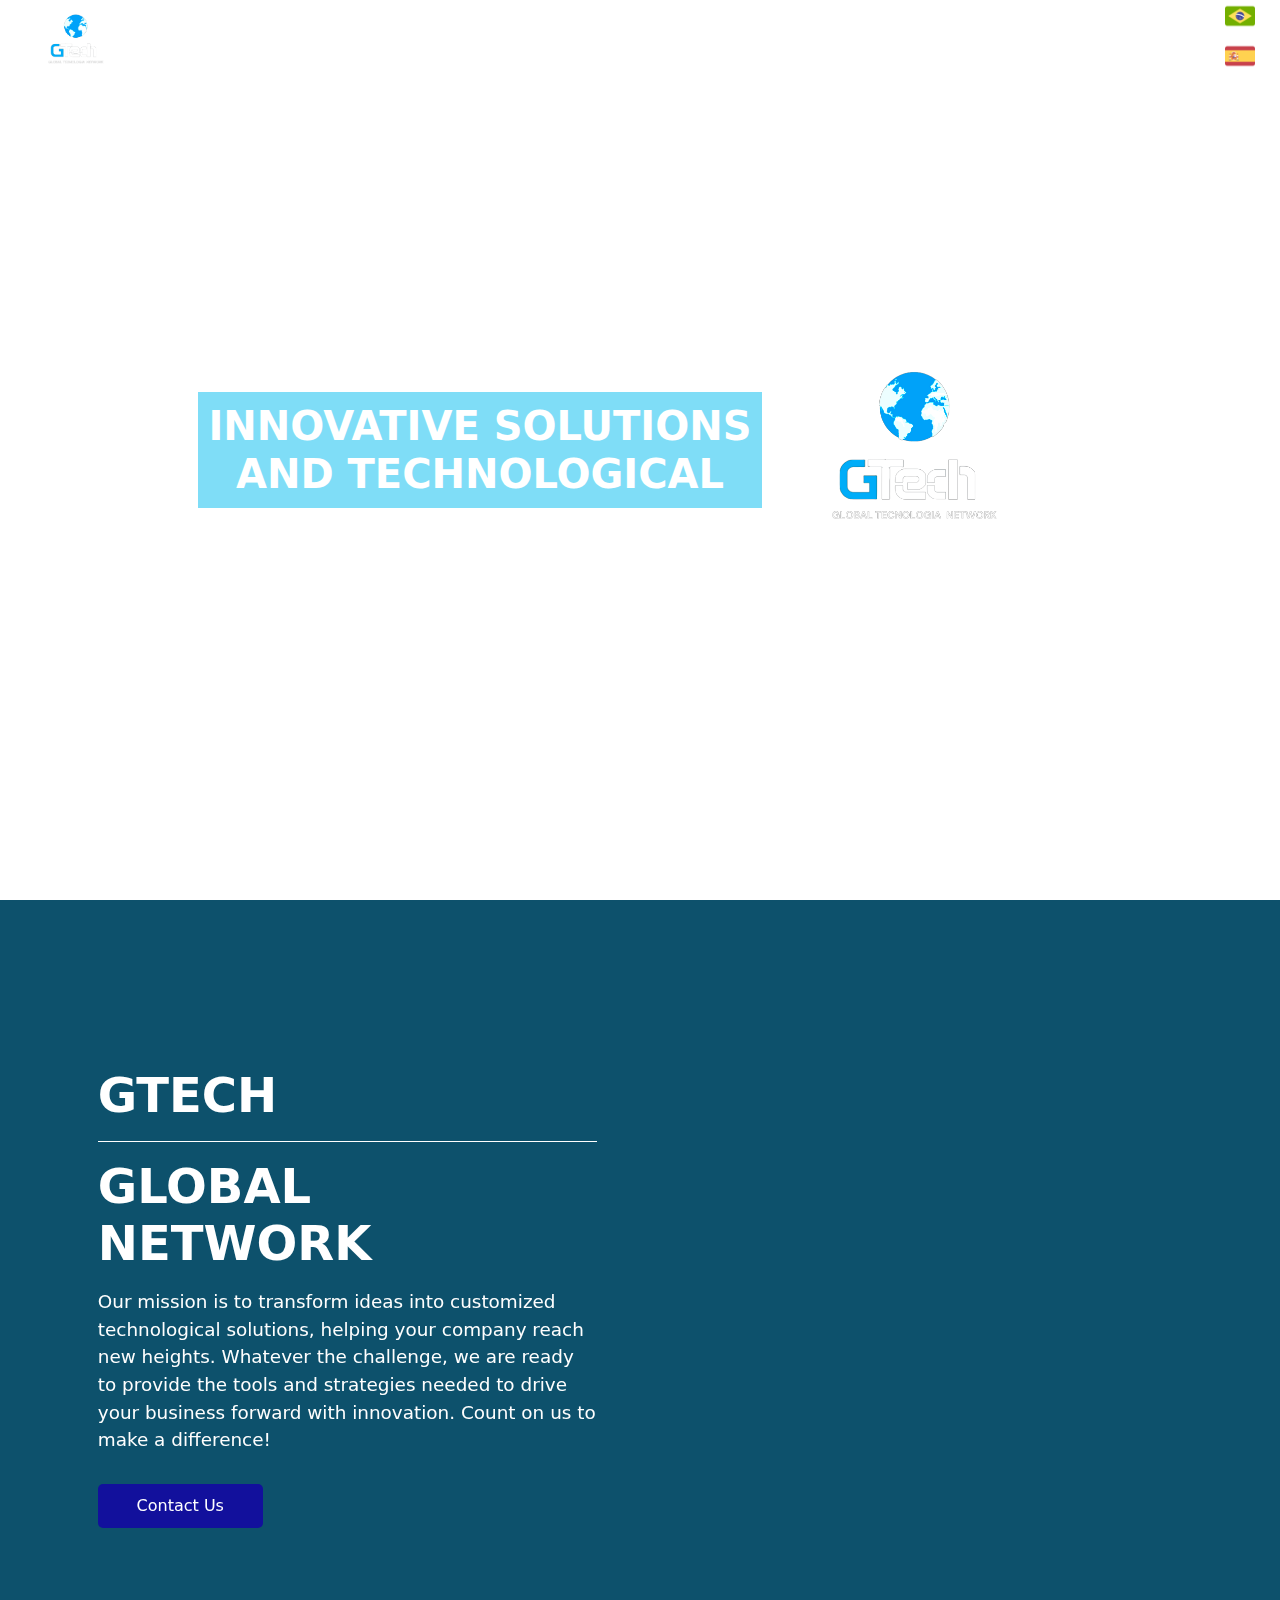
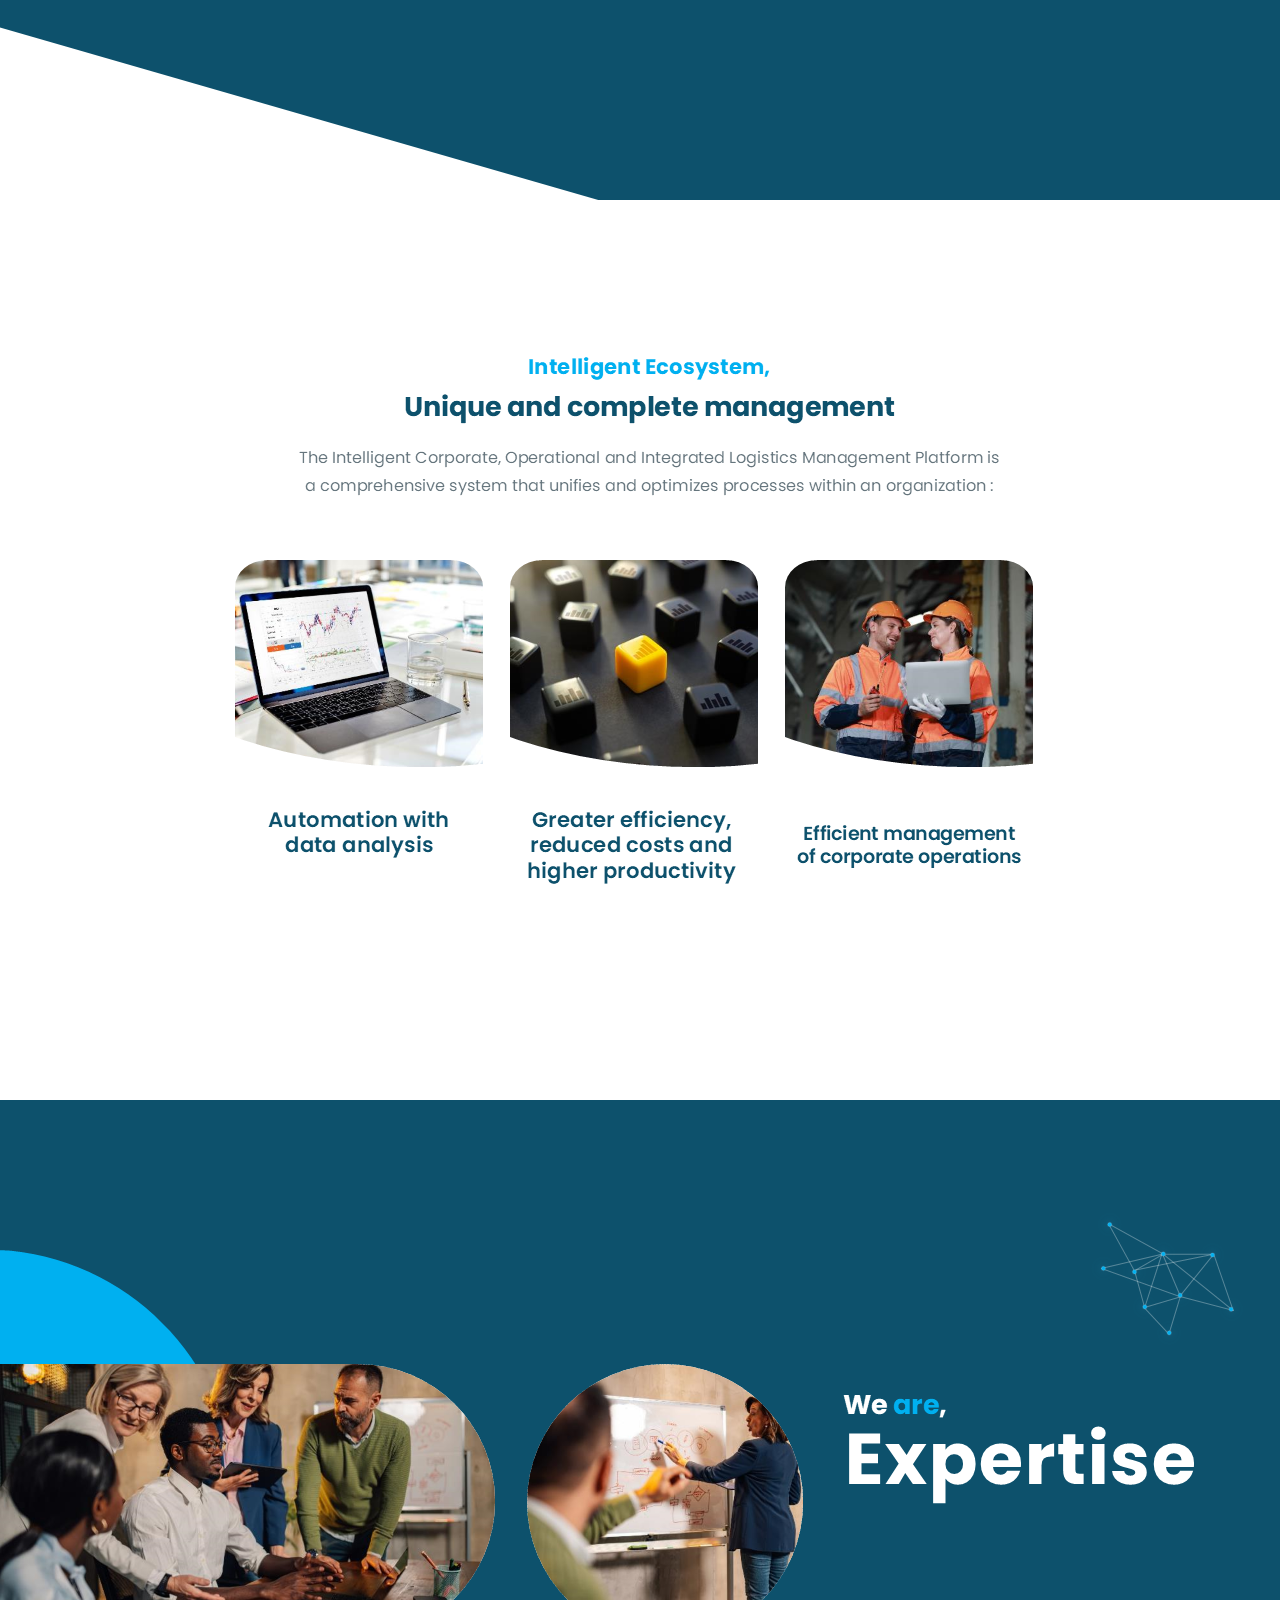
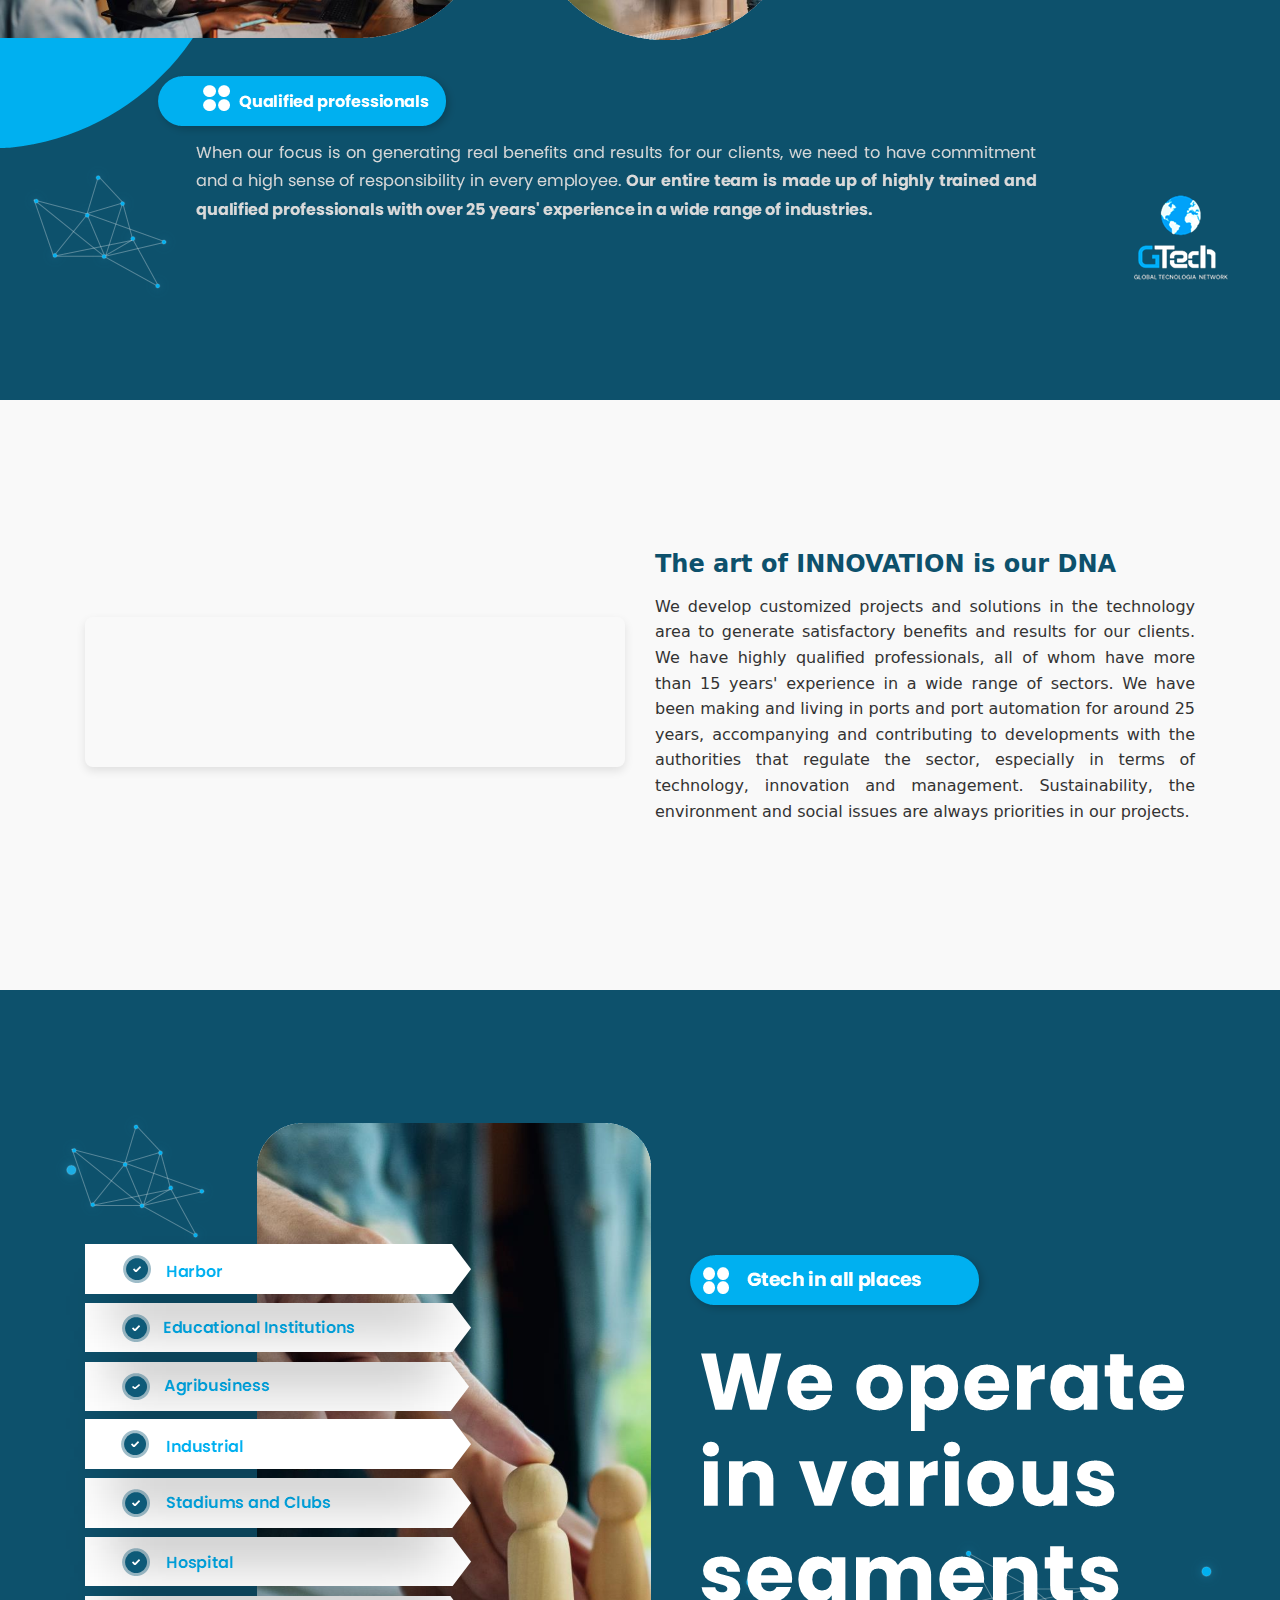
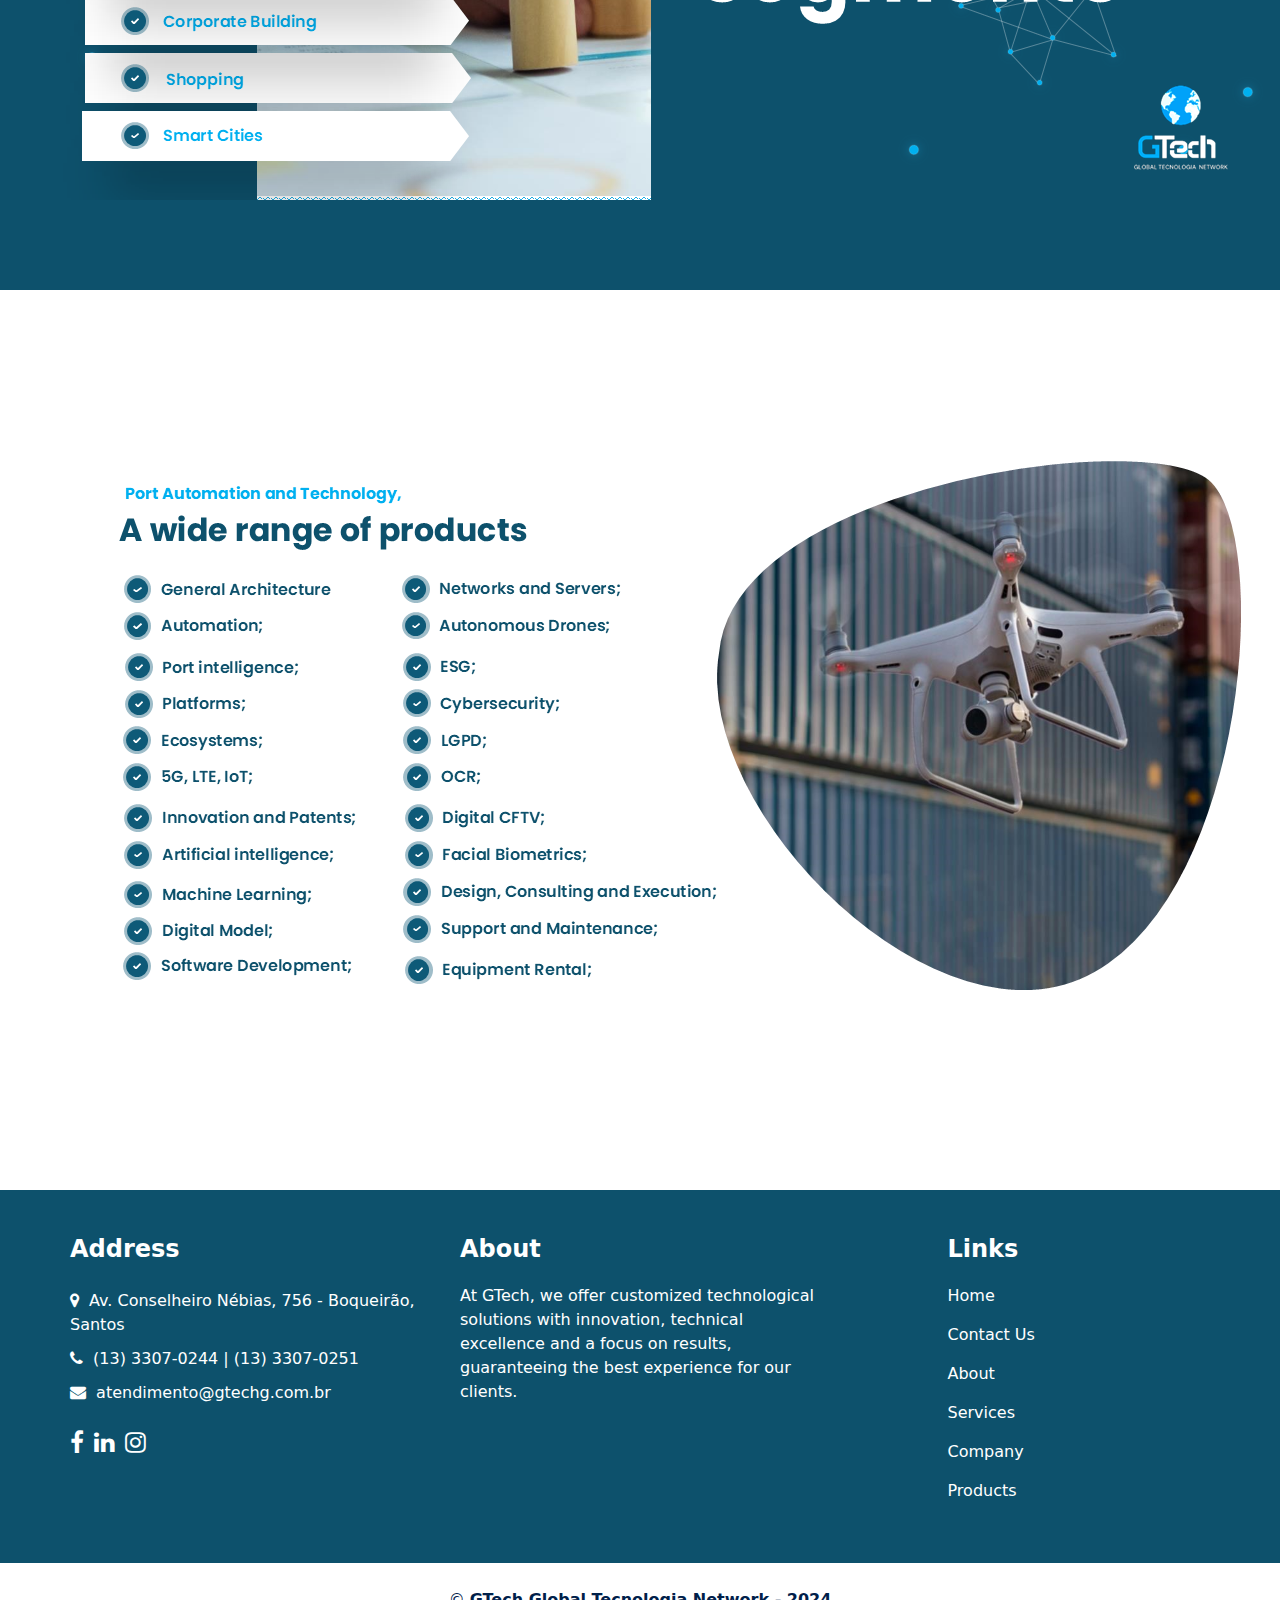
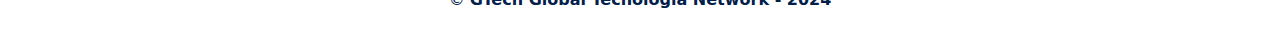
==== commit 53b1acf2: "alteraçoes espanhol" ====
--- a/english.html
+++ b/english.html
@@ -255,9 +255,13 @@
             innovation and management. Sustainability, the environment and social issues are always priorities in our projects.
           </p>
           <div class="mobile-text">
-            <p>Desenvolvemos projetos e soluções customizadas na área de tecnologia para gerar benefícios e resultados satisfatórios para nossos clientes. </p>
-            <p>Fazemos e vivemos porto e automação portuária há cerca de 25 anos acompanhando e contribuindo com as autoridades que regulamentam o setor para a evolução, 
-              principalmente em tecnologia, inovação e gestão.</p>
+            <p>We develop customized projects and solutions in the technology area to 
+                generate satisfactory benefits and results for our clients. 
+                We have highly qualified professionals, all of whom have more than 15 years' 
+                experience in a wide range of sectors.</p>
+            <p>We have been making and living in ports and 
+                port automation for around 25 years, accompanying and contributing to developments 
+                with the authorities that regulate the sector, especially in terms of technology</p>
           </div>
         </div>
       </div>
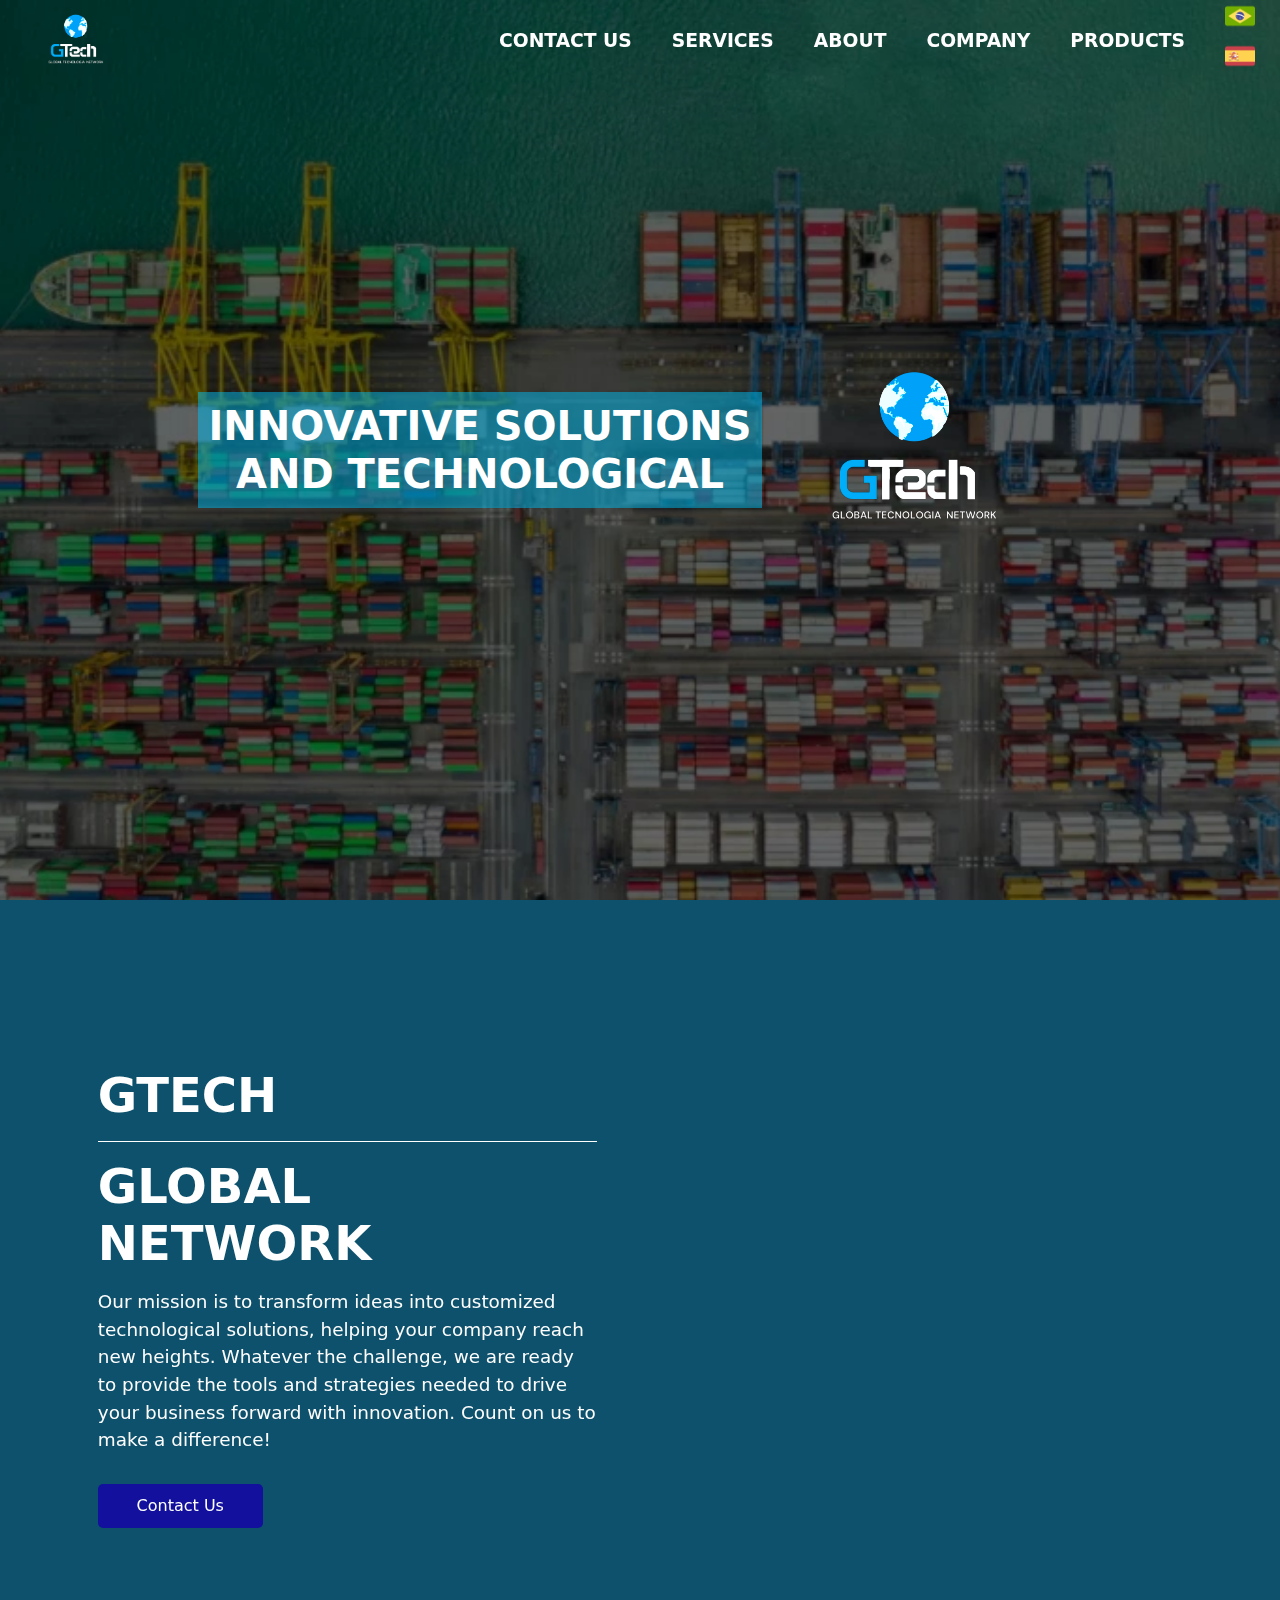
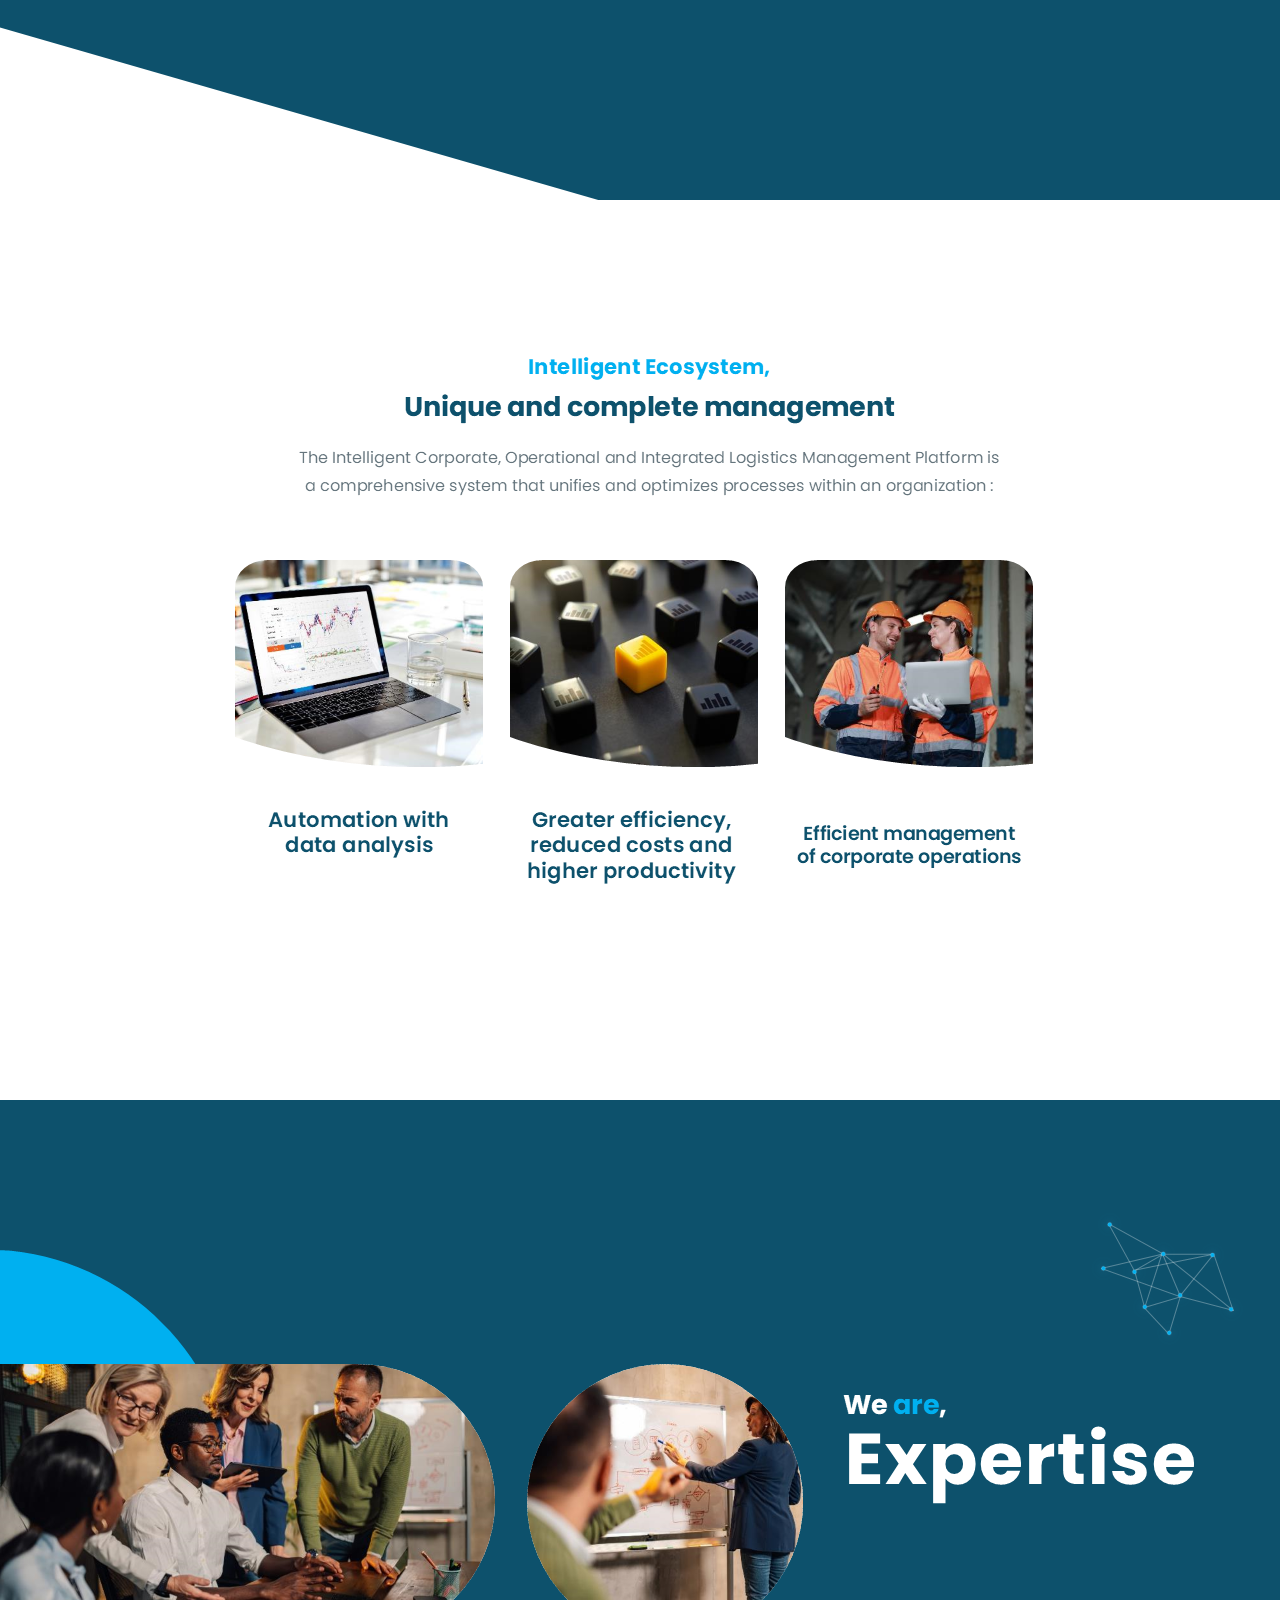
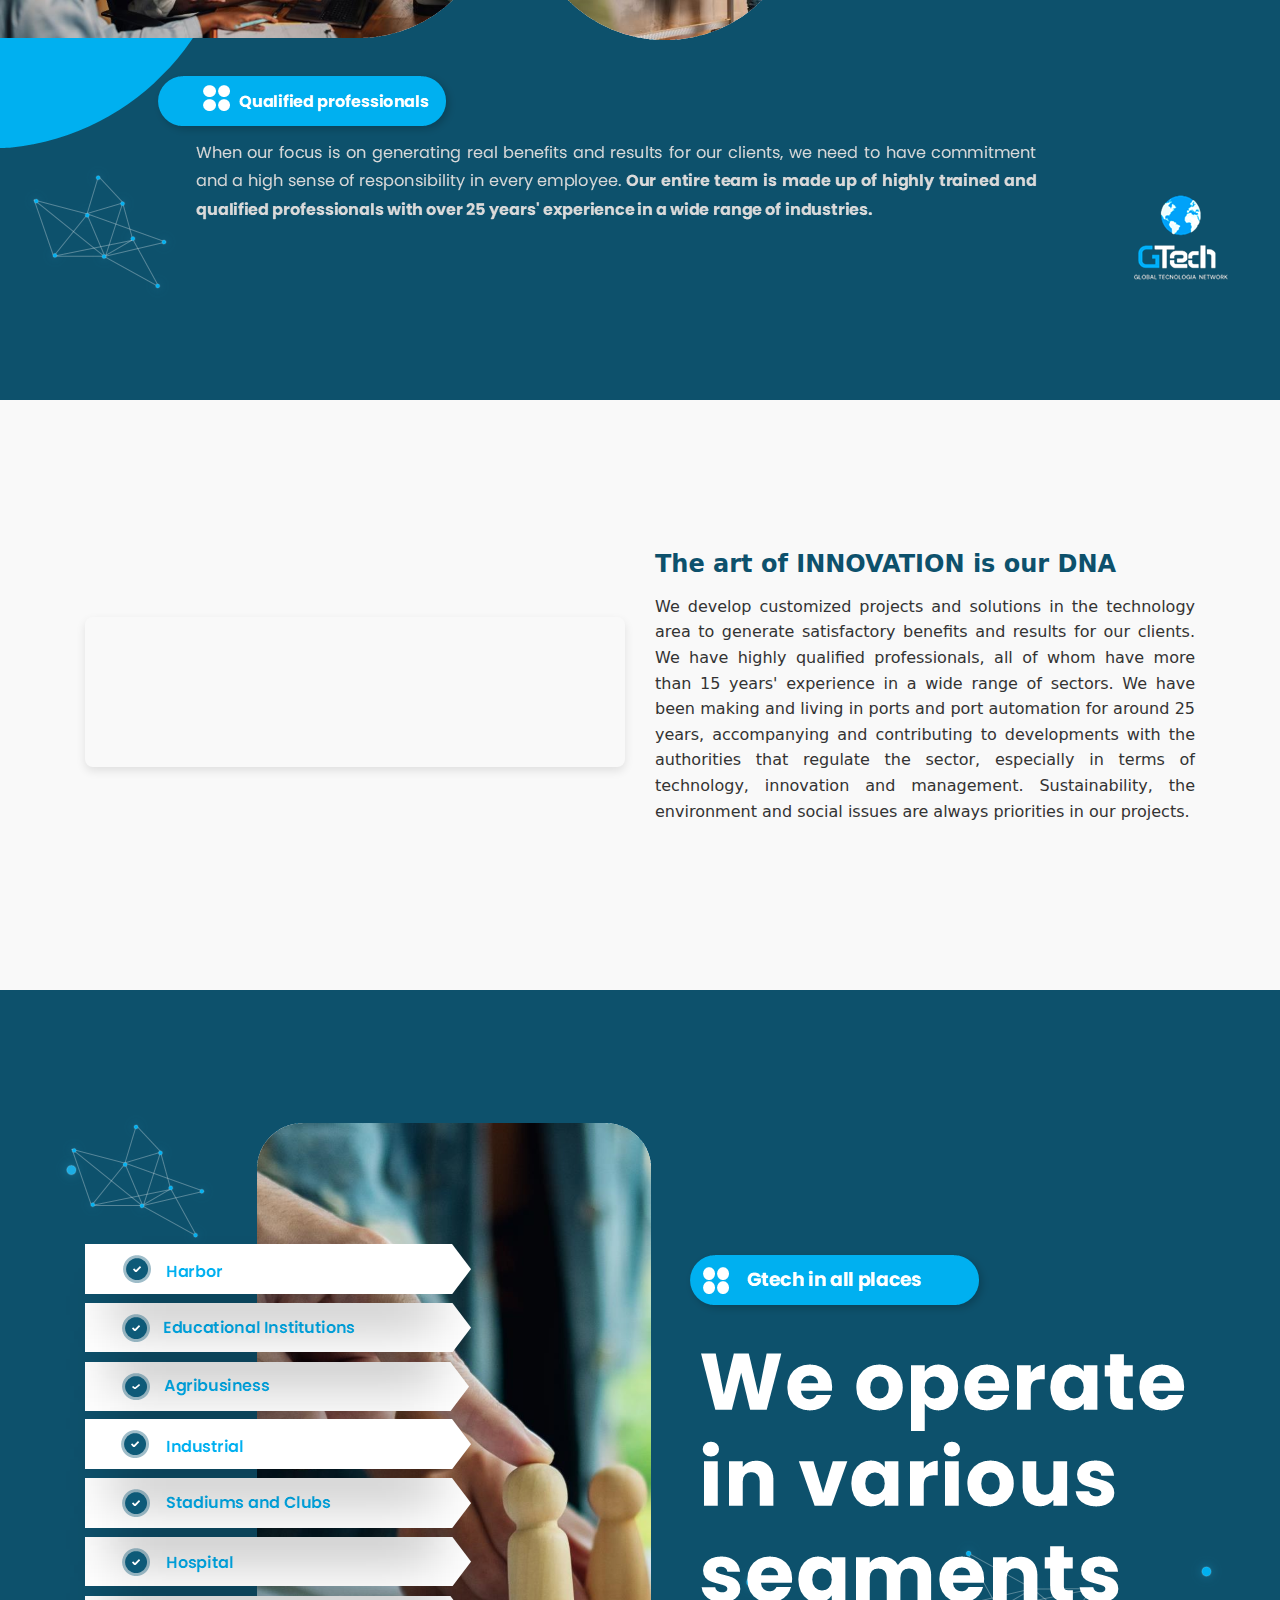
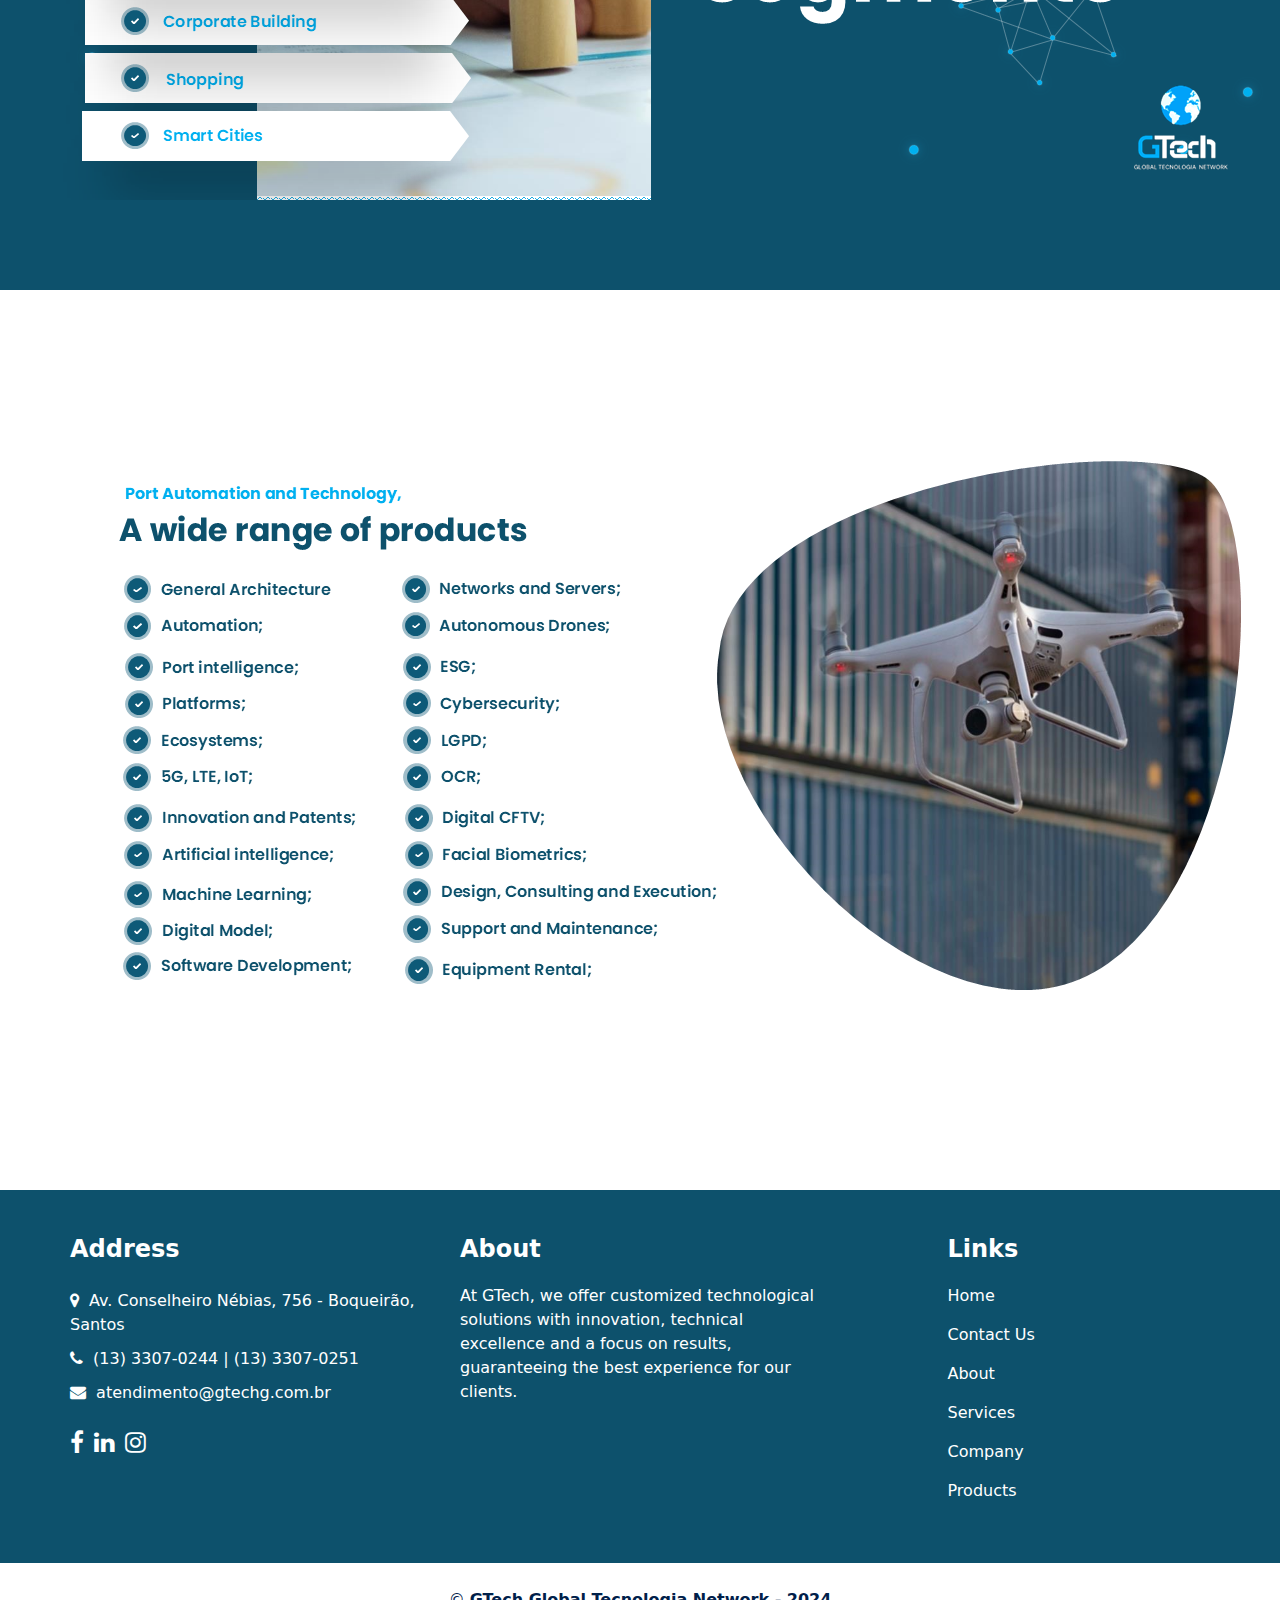
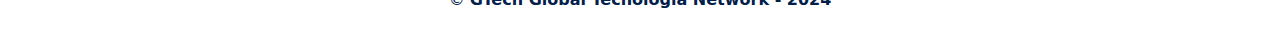
==== commit 56a1cd27: "foto fundo" ====
--- a/english.html
+++ b/english.html
@@ -32,7 +32,7 @@
 <section class="video_section">
   <div class="video_background">
     <!-- Aqui ficará o vídeo de fundo -->
-    <video autoplay muted loop id="background-video">
+    <video autoplay muted loop poster="./images/back.png" id="background-video">
       <source src="./images/back.mp4" type="video/mp4">
     </video>
   </div>
